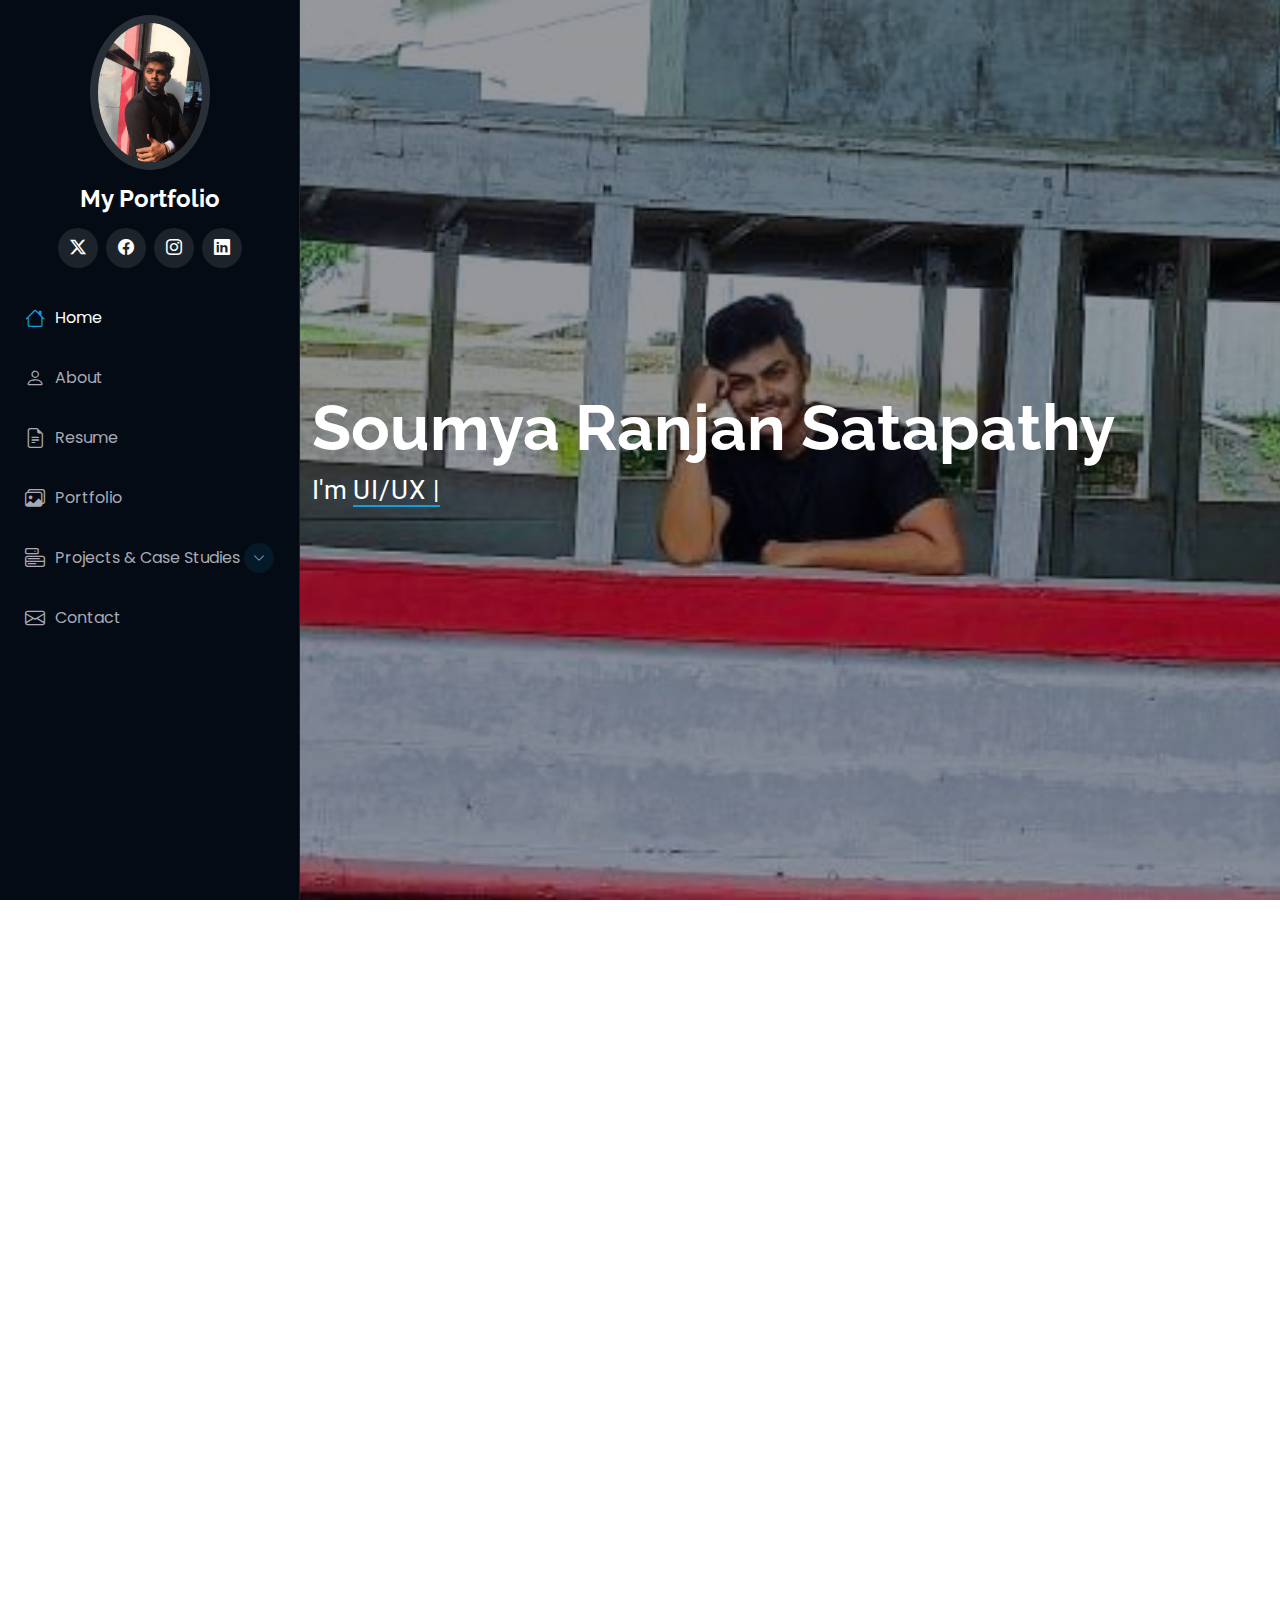
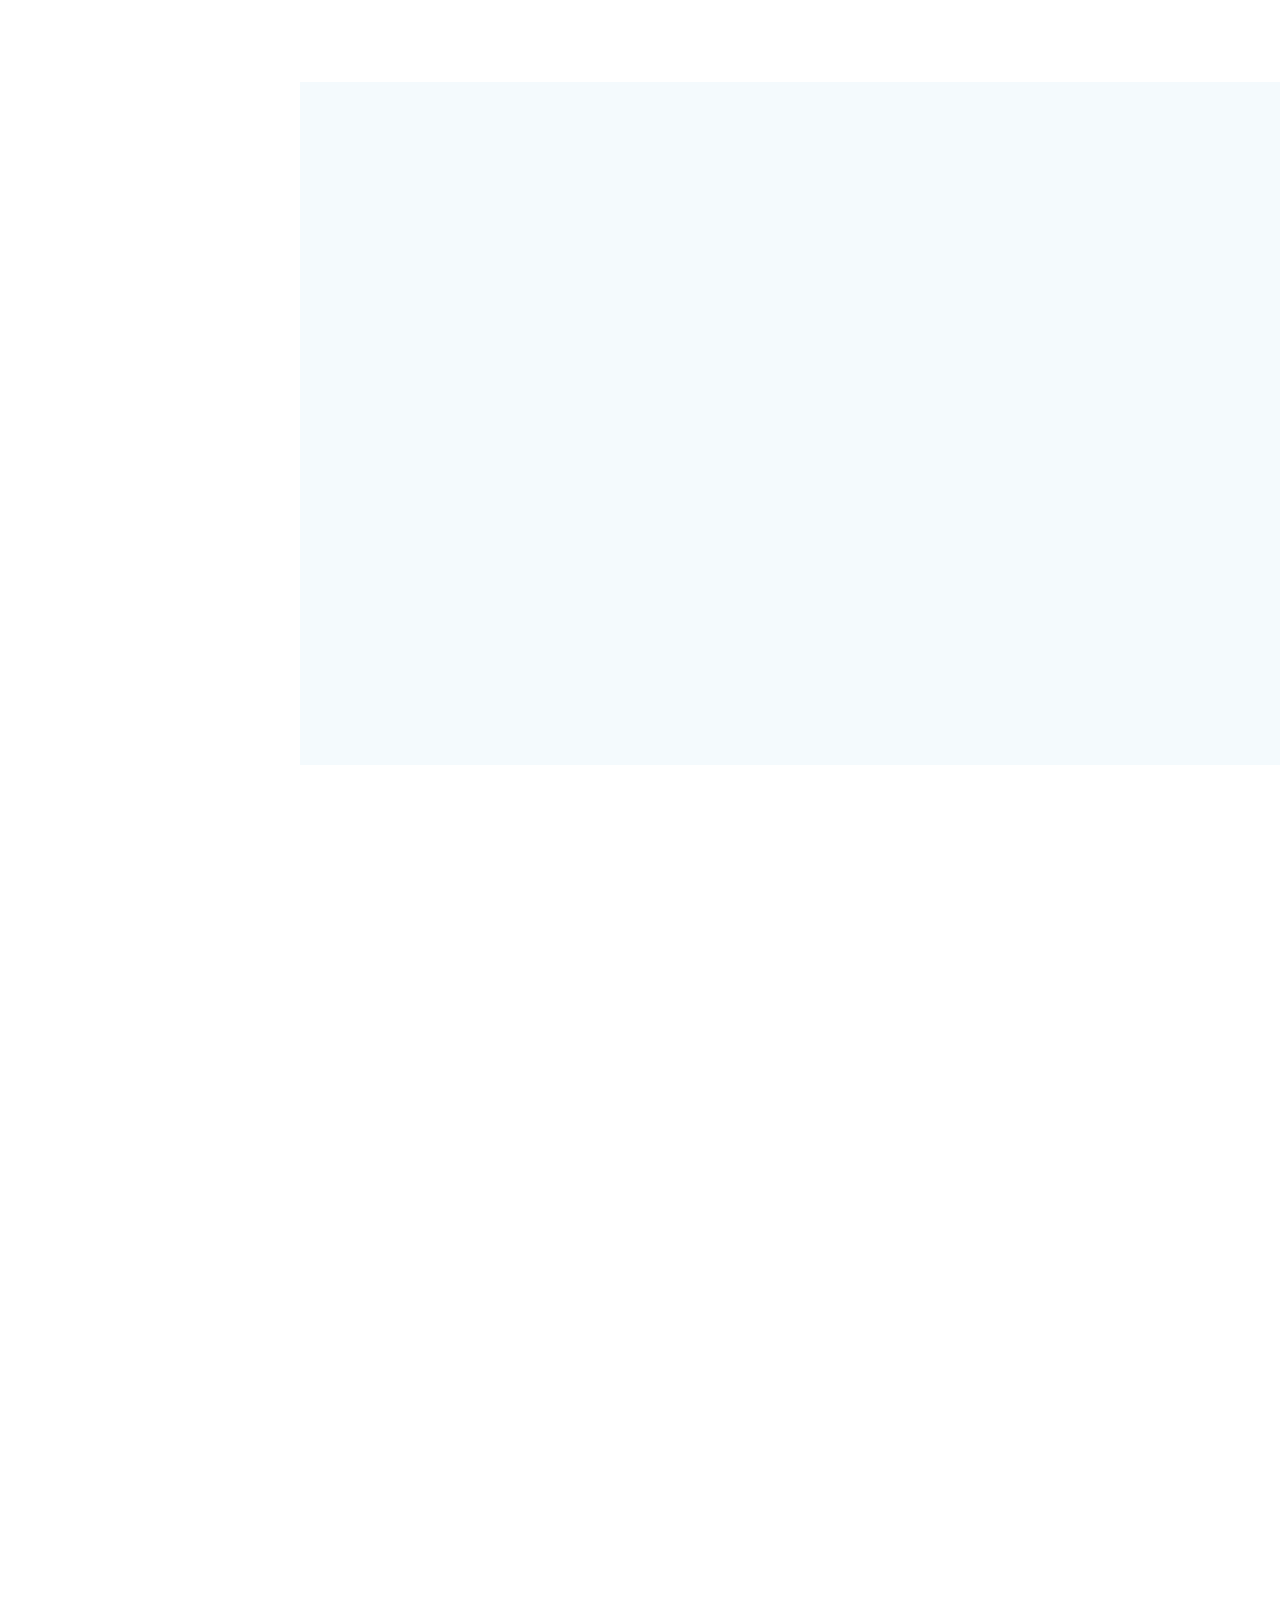
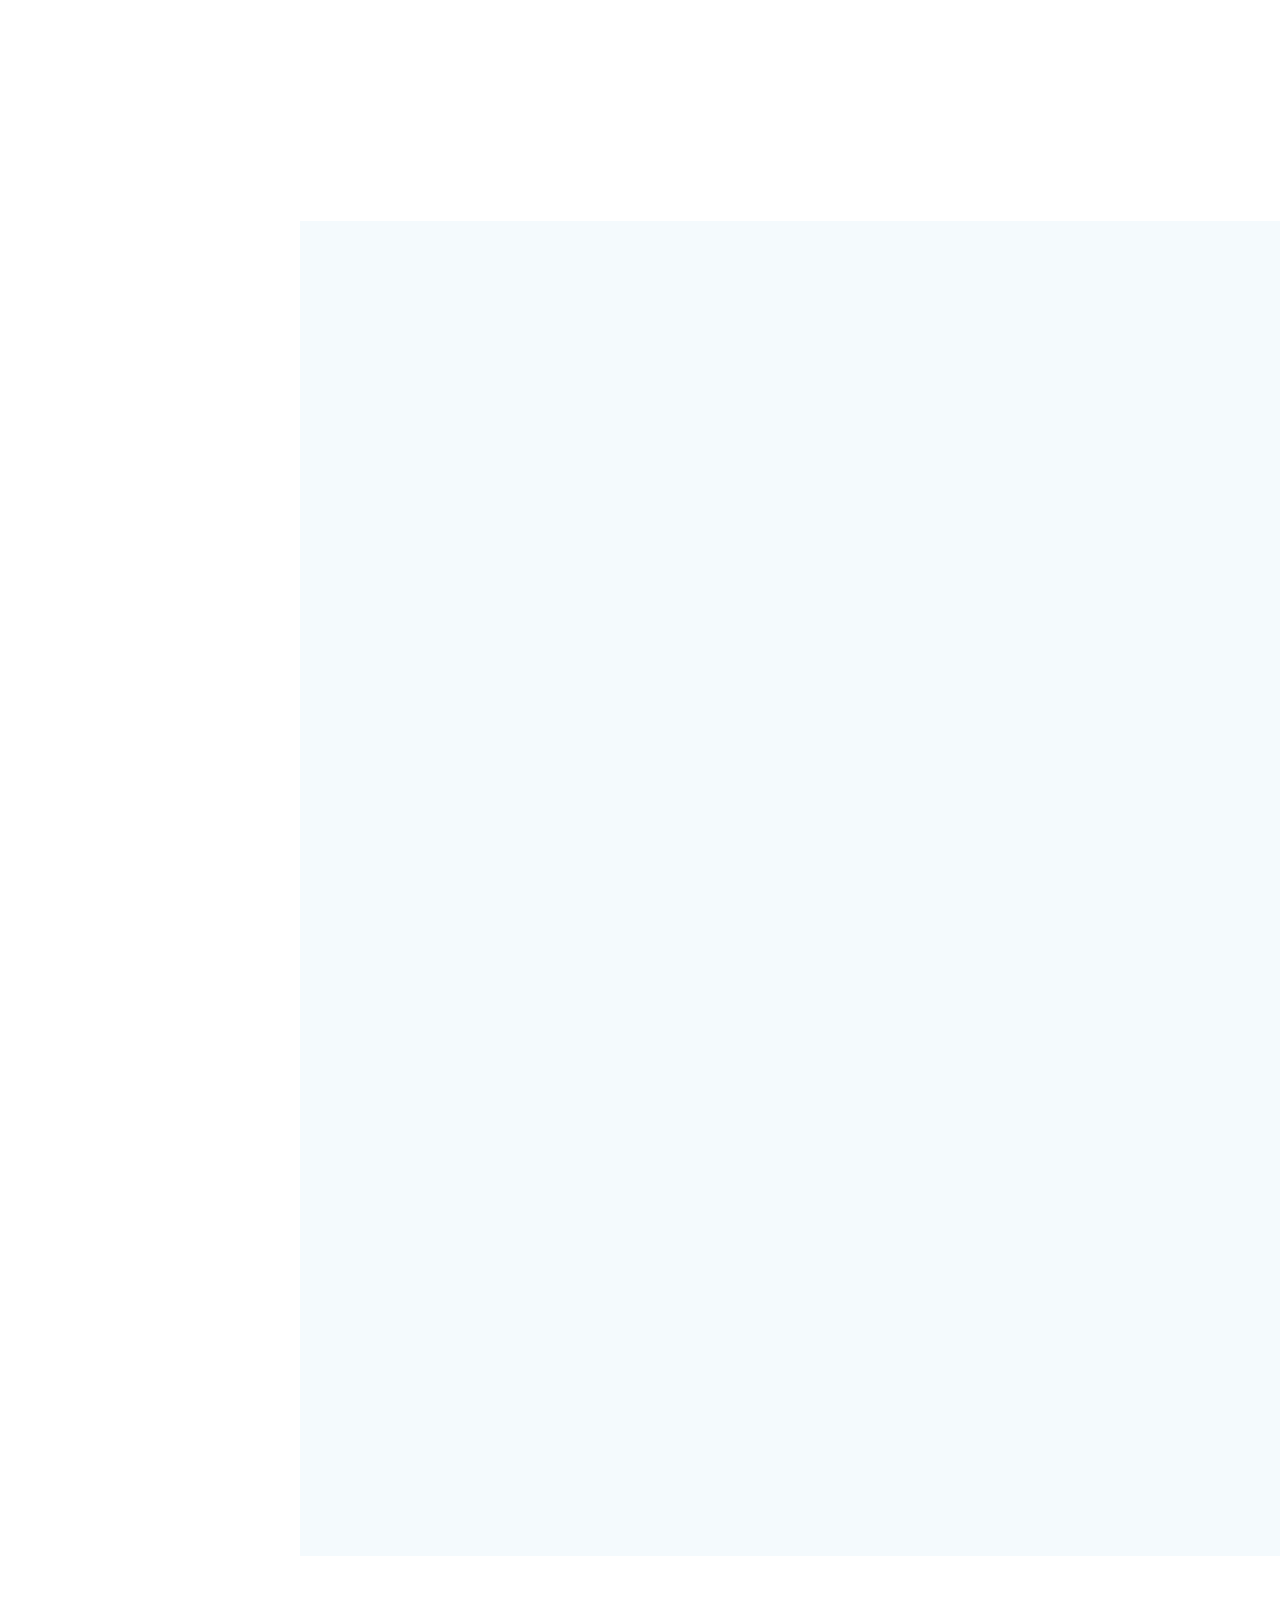
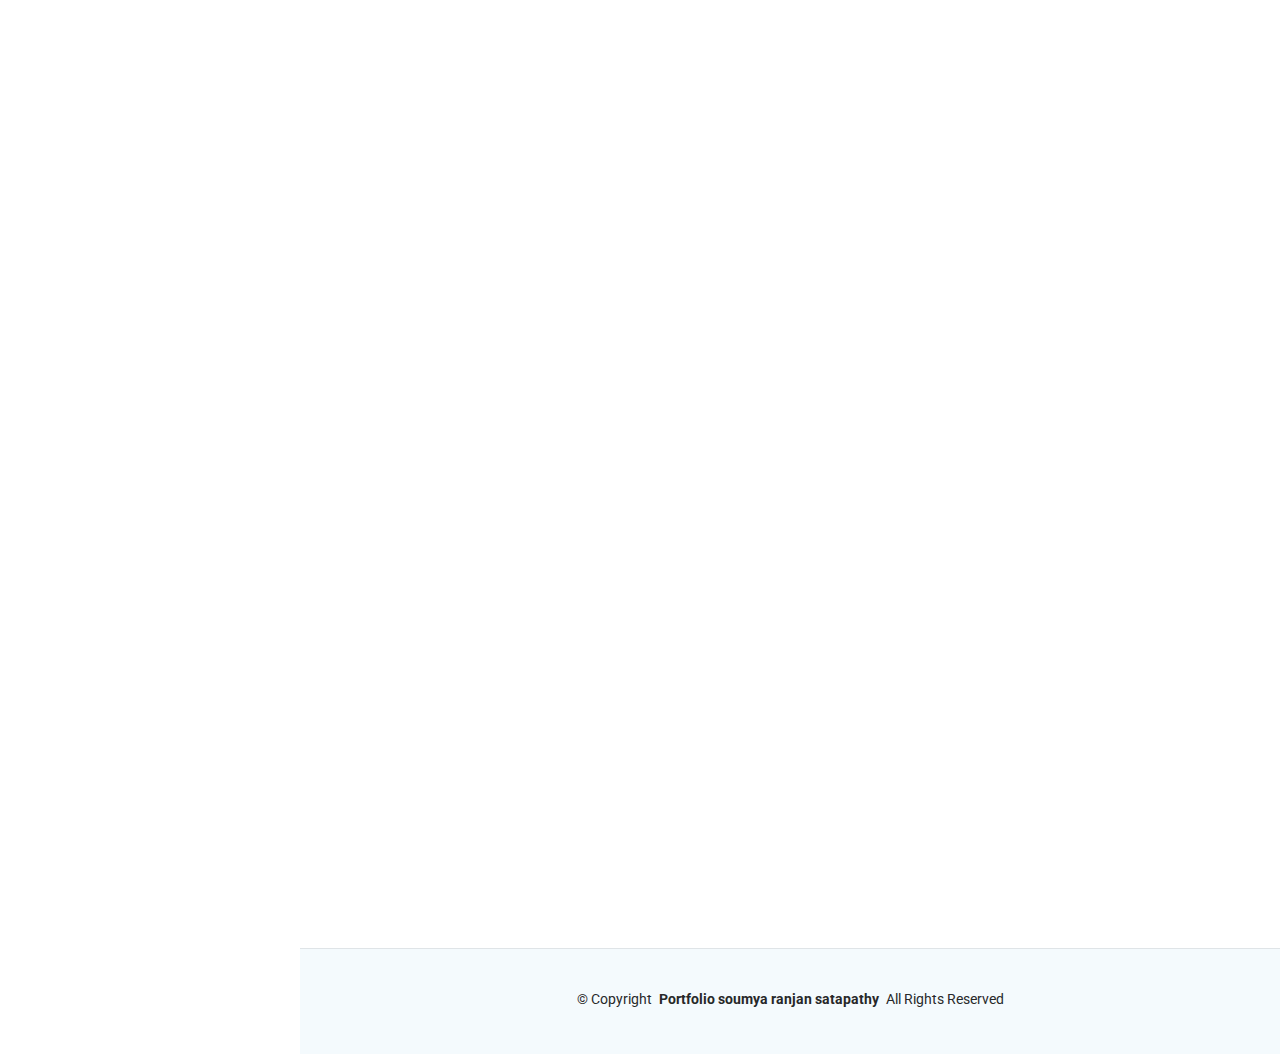
==== index.html @ 53d55f79 "Changes" ====
<!DOCTYPE html>
<html lang="en">

<head>
  <meta charset="utf-8">
  <meta content="width=device-width, initial-scale=1.0" name="viewport">
  <title>Soumya Ranjan Satapathy Portfolio</title>
  <meta content="" name="description">
  <meta content="" name="keywords">

  <!-- Favicons -->
  <link href="assets/img/favicon.png" rel="icon">
  <link href="assets/img/apple-touch-icon.png" rel="apple-touch-icon">

  <!-- Fonts -->
  <link href="https://fonts.googleapis.com" rel="preconnect">
  <link href="https://fonts.gstatic.com" rel="preconnect" crossorigin>
  <link
    href="https://fonts.googleapis.com/css2?family=Roboto:ital,wght@0,100;0,300;0,400;0,500;0,700;0,900;1,100;1,300;1,400;1,500;1,700;1,900&family=Poppins:ital,wght@0,100;0,200;0,300;0,400;0,500;0,600;0,700;0,800;0,900;1,100;1,200;1,300;1,400;1,500;1,600;1,700;1,800;1,900&family=Raleway:ital,wght@0,100;0,200;0,300;0,400;0,500;0,600;0,700;0,800;0,900;1,100;1,200;1,300;1,400;1,500;1,600;1,700;1,800;1,900&display=swap"
    rel="stylesheet">

  <!-- Vendor CSS Files -->
  <link href="assets/vendor/bootstrap/css/bootstrap.min.css" rel="stylesheet">
  <link href="assets/vendor/bootstrap-icons/bootstrap-icons.css" rel="stylesheet">
  <link href="assets/vendor/aos/aos.css" rel="stylesheet">
  <link href="assets/vendor/glightbox/css/glightbox.min.css" rel="stylesheet">
  <link href="assets/vendor/swiper/swiper-bundle.min.css" rel="stylesheet">

  <!-- Main CSS File -->
  <link href="assets/css/main.css" rel="stylesheet">

  <!-- =======================================================
  * Template Name: iPortfolio
  * Template URL: https://bootstrapmade.com/iportfolio-bootstrap-portfolio-websites-template/
  * Updated: Jun 29 2024 with Bootstrap v5.3.3
  * Author: BootstrapMade.com
  * License: https://bootstrapmade.com/license/
  ======================================================== -->
</head>

<body class="index-page">

  <header id="header" class="header dark-background d-flex flex-column">
    <i class="header-toggle d-xl-none bi bi-list"></i>

    <div class="profile-img">
      <img src="assets/img/my profile sec.jpg" alt="" class="img-fluid rounded-circle">
    </div>

    <a href="index.html" class="logo d-flex align-items-center justify-content-center">
      <!-- Uncomment the line below if you also wish to use an image logo -->
      <!-- <img src="assets/img/logo.png" alt=""> -->
      <h1 class="sitename">My Portfolio</h1>
    </a>

    <div class="social-links text-center">
      <a href="#" class="twitter"><i class="bi bi-twitter-x"></i></a>
      <a href="#" class="facebook"><i class="bi bi-facebook"></i></a>
      <a href="#" class="instagram"><i class="bi bi-instagram"></i></a>
      <a href="#" class="linkedin"><i class="bi bi-linkedin"></i></a>
    </div>

    <nav id="navmenu" class="navmenu">
      <ul>
        <li><a href="#hero" class="active"><i class="bi bi-house navicon"></i>Home</a></li>
        <li><a href="#about"><i class="bi bi-person navicon"></i> About</a></li>
        <li><a href="#resume"><i class="bi bi-file-earmark-text navicon"></i> Resume</a></li>
        <li><a href="#portfolio"><i class="bi bi-images navicon"></i> Portfolio</a></li>
        <!-- <li><a href="#services"><i class="bi bi-hdd-stack navicon"></i> Services</a></li> -->
        <li class="dropdown"><a href="#"><i class="bi bi-menu-button navicon"></i> <span>Projects & Case Studies</span>
            <i class="bi bi-chevron-down toggle-dropdown"></i></a>
          <ul>
            <li><a href="#">Project 1</a></li>
            <li class="dropdown"><a href="#"><span>Case study</span> <i
                  class="bi bi-chevron-down toggle-dropdown"></i></a>
              <ul>
                <li><a href="#">Deep Project 1</a></li>
                <li><a href="#">Deep Project 2</a></li>
                <li><a href="#">Deep Project 3</a></li>
                <li><a href="#">Deep Project 4</a></li>
                <li><a href="#">Deep Project 5</a></li>
              </ul>
            </li>
            <li><a href="#">Project 2</a></li>
            <li class="dropdown"><a href="#"><span>Case study</span> <i
                  class="bi bi-chevron-down toggle-dropdown"></i></a>
              <ul>
                <li><a href="#">Deep Project 1</a></li>
                <li><a href="#">Deep Project 2</a></li>
                <li><a href="#">Deep Project 3</a></li>
                <li><a href="#">Deep Project 4</a></li>
                <li><a href="#">Deep Project 5</a></li>
              </ul>
            </li>
            <li><a href="#">Dropdown 3</a></li>
            <li><a href="#">Dropdown 4</a></li>
          </ul>
        </li>
        <li><a href="#contact"><i class="bi bi-envelope navicon"></i> Contact</a></li>
      </ul>
    </nav>

  </header>

  <main class="main">

    <!-- Hero Section -->
    <section id="hero" class="hero section dark-background">

      <img src="assets/img/hero img.jpg" alt="" data-aos="fade-in" class="">

      <div class="container" data-aos="fade-up" data-aos-delay="100">
        <h2>Soumya Ranjan Satapathy</h2>
        <p>I'm <span class="typed"
            data-typed-items="UI/UX Designer,Front-End Developer,Product Designer,Graphic Designer">UI/UX
            Designer</span><span class="typed-cursor typed-cursor--blink" aria-hidden="true"></span><span
            class="typed-cursor typed-cursor--blink" aria-hidden="true"></span></p>
      </div>

    </section><!-- /Hero Section -->

    <!-- About Section -->
    <section id="about" class="about section">

      <!-- Section Title -->
      <div class="container section-title" data-aos="fade-up">
        <h2>About</h2>
        <p>
          Creative UI/UX designer and front-end developer with a passion for crafting intuitive and engaging user
          experiences. I specialize in transforming ideas into visually appealing designs while ensuring functionality
          and accessibility. Committed to continuous learning, I strive to stay ahead of design trends and technology,
          delivering impactful solutions that delight users and clients alike.</p>
      </div><!-- End Section Title -->

      <div class="container" data-aos="fade-up" data-aos-delay="100">

        <div class="row gy-4 justify-content-center">
          <div class="col-lg-4">
            <img src="assets/img/pupun.jpg" class="img-fluid" alt="">
          </div>
          <div class="col-lg-8 content">
            <h2>UI/UX Designer &amp; Front-End Developer.</h2>
            <p class="fst-italic py-3">
              Hi! I'm a passionate UI/UX designer dedicated to crafting innovative and engaging designs. My goal is to
              transform ideas into captivating user experiences that not only look stunning but also function
              seamlessly. Let's create something extraordinary together!
            </p>
            <div class="row">
              <div class="col-lg-6">
                <ul>
                  <li><i class="bi bi-chevron-right"></i> <strong>Birthday:</strong> <span>25th Dec 2003</span></li>
                  <li><i class="bi bi-chevron-right"></i> <strong>linkedin:</strong> <span><a
                        href="https://www.linkedin.com/feed/">click here</a></span></li>
                  <li><i class="bi bi-chevron-right"></i> <strong>Phone:</strong> <span>+91 8144772854</span></li>
                  <li><i class="bi bi-chevron-right"></i> <strong>City:</strong> <span>Cuttack, India</span></li>
                </ul>
              </div>
              <div class="col-lg-6">
                <ul>
                  <li><i class="bi bi-chevron-right"></i> <strong>Age:</strong> <span>20</span></li>
                  <li><i class="bi bi-chevron-right"></i> <strong>Degree:</strong> <span>B.tech in Computer
                      Science</span></li>
                  <li><i class="bi bi-chevron-right"></i> <strong>Email:</strong> <span>sranjan8144@gmail.com</span>
                  </li>
                  <li><i class="bi bi-chevron-right"></i> <strong>Freelance:</strong> <span>Available</span></li>
                </ul>
              </div>
            </div>

          </div>
        </div>

      </div>

    </section><!-- /About Section -->

    <!-- Stats Section -->
    <!-- <section id="stats" class="stats section">

      <div class="container" data-aos="fade-up" data-aos-delay="100">

        <div class="row gy-4">

          <div class="col-lg-3 col-md-6">
            <div class="stats-item">
              <i class="bi bi-emoji-smile"></i>
              <span data-purecounter-start="0" data-purecounter-end="232" data-purecounter-duration="1" class="purecounter"></span>
              <p><strong>Happy Clients</strong> <span>consequuntur quae</span></p>
            </div>
          </div> -->
    <!-- End Stats Item -->

    <!-- <div class="col-lg-3 col-md-6">
            <div class="stats-item">
              <i class="bi bi-journal-richtext"></i>
              <span data-purecounter-start="0" data-purecounter-end="521" data-purecounter-duration="1" class="purecounter"></span>
              <p><strong>Projects</strong> <span>adipisci atque cum quia aut</span></p>
            </div>
          </div> -->
    <!-- End Stats Item -->

    <!-- <div class="col-lg-3 col-md-6">
            <div class="stats-item">
              <i class="bi bi-headset"></i>
              <span data-purecounter-start="0" data-purecounter-end="1453" data-purecounter-duration="1" class="purecounter"></span>
              <p><strong>Hours Of Support</strong> <span>aut commodi quaerat</span></p>
            </div>
          </div> -->
    <!-- End Stats Item -->

    <!-- <div class="col-lg-3 col-md-6">
            <div class="stats-item">
              <i class="bi bi-people"></i>
              <span data-purecounter-start="0" data-purecounter-end="32" data-purecounter-duration="1" class="purecounter"></span>
              <p><strong>Hard Workers</strong> <span>rerum asperiores dolor</span></p>
            </div>
          </div> -->
    <!-- End Stats Item -->
    <!-- 
        </div>

      </div>

    </section> -->
    <!-- /Stats Section -->

    <!-- Skills Section -->
    <section id="skills" class="skills section light-background">

      <!-- Section Title -->
      <div class="container section-title" data-aos="fade-up">
        <h2>Skills</h2>
        <p>
          "Skills are the foundation of success; they turn vision into reality."</p>
      </div><!-- End Section Title -->

      <div class="container" data-aos="fade-up" data-aos-delay="100">

        <div class="row skills-content skills-animation">

          <div class="col-lg-6">

            <div class="progress">
              <span class="skill"><span>Figma</span>
                <!-- <i class="val">100%</i></span>
              <div class="progress-bar-wrap">
                <div class="progress-bar" role="progressbar" aria-valuenow="100" aria-valuemin="0" aria-valuemax="100"></div>
              </div> -->
            </div><!-- End Skills Item -->

            <div class="progress">
              <span class="skill"><span>Prototyping</span>
                <!-- <i class="val">90%</i></span>
              <div class="progress-bar-wrap">
                <div class="progress-bar" role="progressbar" aria-valuenow="90" aria-valuemin="0" aria-valuemax="100"></div>
              </div> -->
            </div><!-- End Skills Item -->

            <div class="progress">
              <span class="skill"><span>Wireframing</span>
                <!-- <i class="val">80%</i></span>
              <div class="progress-bar-wrap">
                <div class="progress-bar" role="progressbar" aria-valuenow="80" aria-valuemin="0" aria-valuemax="100"></div>
              </div> -->
            </div><!-- End Skills Item -->

            <div class="progress">
              <span class="skill"><span>User Research</span>
                <!-- <i class="val">75%</i></span>
              <div class="progress-bar-wrap">
                <div class="progress-bar" role="progressbar" aria-valuenow="75" aria-valuemin="0" aria-valuemax="100"></div>
              </div> -->
            </div><!-- End Skills Item -->

          </div>

          <div class="col-lg-6">

            <div class="progress">
              <span class="skill"><span>HTML/CSS Basics</span>
                <!-- <i class="val">95%</i></span>
              <div class="progress-bar-wrap">
                <div class="progress-bar" role="progressbar" aria-valuenow="95" aria-valuemin="0" aria-valuemax="100"></div>
              </div> -->
            </div><!-- End Skills Item -->

            <div class="progress">
              <span class="skill"><span>Communication</span>
                <!-- <i class="val">90%</i></span>
              <div class="progress-bar-wrap">
                <div class="progress-bar" role="progressbar" aria-valuenow="90" aria-valuemin="0" aria-valuemax="100"></div>
              </div> -->
            </div><!-- End Skills Item -->

            <div class="progress">
              <span class="skill"><span>Usability Testing</span>
                <!-- <i class="val">55%</i></span>
              <div class="progress-bar-wrap">
                <div class="progress-bar" role="progressbar" aria-valuenow="55" aria-valuemin="0" aria-valuemax="100"></div>
              </div> -->
            </div><!-- End Skills Item -->
            <div class="progress">
              <span class="skill"><span>Android/IOS navigation Design</span>
                <!-- <i class="val">60%</i></span>
              <div class="progress-bar-wrap">
                <div class="progress-bar" role="progressbar" aria-valuenow="60" aria-valuemin="0" aria-valuemax="100"></div>
              </div> -->
            </div><!-- End Skills Item -->

          </div>

        </div>

      </div>

    </section><!-- /Skills Section -->

    <!-- Resume Section -->
    <section id="resume" class="resume section">

      <!-- Section Title -->
      <div class="container section-title" data-aos="fade-up">
        <h2>Resume</h2>
        <!-- <p>Magnam dolores commodi suscipit. Necessitatibus eius consequatur ex aliquid fuga eum quidem. Sit sint consectetur velit. Quisquam quos quisquam cupiditate. Et nemo qui impedit suscipit alias ea. Quia fugiat sit in iste officiis commodi quidem hic quas.</p> -->
      </div><!-- End Section Title -->

      <div class="container">

        <div class="row">

          <div class="col-lg-6" data-aos="fade-up" data-aos-delay="100">
            <h3 class="resume-title">Sumary</h3>

            <div class="resume-item pb-0">
              <h4>Soumya Ranjan Satapathy</h4>
              <p><em>Innovative and deadline-driven UI/UX Designer with 2+ years of experience designing and developing
                  user-centered designs for apps and websites from initial concept to final, polished deliverable.</em>
              </p>
              <ul>
                <li>Tangi,Cuttack,India</li>
                <li>(+91) 8144772854</li>
                <li>sranjan8144@gmail.com</li>
              </ul>
            </div><!-- Edn Resume Item -->

            <h3 class="resume-title">Education</h3>
            <div class="resume-item">
              <h4>B.tech Degree in Computer Science &amp; Engineering</h4>
              <h5>2021 - 2025</h5>
              <p><em>DRIEMS University, Tangi, Cuttack</em></p>
              <p>During graduation got the Experience of knowledge, skills and teamwork . </p>
            </div><!-- Edn Resume Item -->

            <div class="resume-item">
              <h4>Diploma in Textile technology &amp; fabric Design</h4>
              <h5>2019 - 2022</h5>
              <p><em>Institute of Textile Technology, Choudwar, Cuttack</em></p>
              <p>This is when the designing journey began with fabrics, colors, customer centric designs,customer
                experience etc.. </p>
            </div>
            <!-- Edn Resume Item -->

          </div>

          <div class="col-lg-6" data-aos="fade-up" data-aos-delay="200">
            <h3 class="resume-title">Professional Experience</h3>
            <div class="resume-item">
              <h4>UI/UX Design Intern</h4>
              <h5>0000 - Present</h5>
              <p><em>Company name, Address, City </em></p>
              <ul>
                <li>Lead in the design, development, and implementation of the graphic, layout, and production
                  communication materials</li>
                <li>Delegate tasks to the 7 members of the design team and provide counsel on all aspects of the
                  project. </li>
                <li>Supervise the assessment of all graphic materials in order to ensure quality and accuracy of the
                  design</li>
                <li>Oversee the efficient use of production project budgets ranging from $2,000 - $25,000</li>
              </ul>
            </div><!-- Edn Resume Item -->

            <div class="resume-item">
              <h4>UX Research Intern</h4>
              <h5>0000 - 0000</h5>
              <p><em>Company name, Address, City</em></p>
              <ul>
                <li>Developed numerous marketing programs (logos, brochures,infographics, presentations, and
                  advertisements).</li>
                <li>Managed up to 5 projects or tasks at a given time while under pressure</li>
                <li>Recommended and consulted with clients on the most appropriate graphic design</li>
                <li>Created 4+ design presentations and proposals a month for clients and account managers</li>
              </ul>
            </div><!-- Edn Resume Item -->

          </div>

        </div>

      </div>

    </section><!-- /Resume Section -->

    <!-- Portfolio Section -->
    <section id="portfolio" class="portfolio section light-background">

      <!-- Section Title -->
      <div class="container section-title" data-aos="fade-up">
        <h2>Portfolio</h2>
        <p>
          "Embracing challenges as opportunities, I blend creativity with analytical thinking to design solutions that
          are both innovative and impactful." .</p>
      </div><!-- End Section Title -->

      <div class="container">

        <div class="isotope-layout" data-default-filter="*" data-layout="masonry" data-sort="original-order">

          <ul class="portfolio-filters isotope-filters" data-aos="fade-up" data-aos-delay="100">
            <li data-filter="*" class="filter-active">All</li>
            <li data-filter=".filter-app">App</li>
            <li data-filter=".filter-product">Product</li>
            <li data-filter=".filter-branding">Branding</li>
            <!-- <li data-filter=".filter-books">Books</li> -->
          </ul><!-- End Portfolio Filters -->

          <div class="row gy-4 isotope-container" data-aos="fade-up" data-aos-delay="200">

            <div class="col-lg-4 col-md-6 portfolio-item isotope-item filter-app">
              <div class="portfolio-content h-100">
                <img src="assets/img/portfolio/app-1.jpg" class="img-fluid" alt="">
                <div class="portfolio-info">
                  <h4>App 1</h4>
                  <p>Lorem ipsum, dolor sit amet consectetur</p>
                  <a href="assets/img/portfolio/app-1.jpg" title="App 1" data-gallery="portfolio-gallery-app"
                    class="glightbox preview-link"><i class="bi bi-zoom-in"></i></a>
                  <a href="portfolio-details.html" title="More Details" class="details-link"><i
                      class="bi bi-link-45deg"></i></a>
                </div>
              </div>
            </div><!-- End Portfolio Item -->

            <div class="col-lg-4 col-md-6 portfolio-item isotope-item filter-product">
              <div class="portfolio-content h-100">
                <img src="assets/img/portfolio/product-1.jpg" class="img-fluid" alt="">
                <div class="portfolio-info">
                  <h4>Product 1</h4>
                  <p>Lorem ipsum, dolor sit amet consectetur</p>
                  <a href="assets/img/portfolio/product-1.jpg" title="Product 1"
                    data-gallery="portfolio-gallery-product" class="glightbox preview-link"><i
                      class="bi bi-zoom-in"></i></a>
                  <a href="portfolio-details.html" title="More Details" class="details-link"><i
                      class="bi bi-link-45deg"></i></a>
                </div>
              </div>
            </div><!-- End Portfolio Item -->

            <div class="col-lg-4 col-md-6 portfolio-item isotope-item filter-branding">
              <div class="portfolio-content h-100">
                <img src="assets/img/portfolio/branding-1.jpg" class="img-fluid" alt="">
                <div class="portfolio-info">
                  <h4>Branding 1</h4>
                  <p>Lorem ipsum, dolor sit amet consectetur</p>
                  <a href="assets/img/portfolio/branding-1.jpg" title="Branding 1"
                    data-gallery="portfolio-gallery-branding" class="glightbox preview-link"><i
                      class="bi bi-zoom-in"></i></a>
                  <a href="portfolio-details.html" title="More Details" class="details-link"><i
                      class="bi bi-link-45deg"></i></a>
                </div>
              </div>
            </div><!-- End Portfolio Item -->

            <div class="col-lg-4 col-md-6 portfolio-item isotope-item filter-books">
              <div class="portfolio-content h-100">
                <img src="assets/img/portfolio/books-1.jpg" class="img-fluid" alt="">
                <div class="portfolio-info">
                  <h4>App 2</h4>
                  <p>Lorem ipsum, dolor sit amet consectetur</p>
                  <a href="assets/img/portfolio/books-1.jpg" title="App 2" data-gallery="portfolio-gallery-book"
                    class="glightbox preview-link"><i class="bi bi-zoom-in"></i></a>
                  <a href="portfolio-details.html" title="More Details" class="details-link"><i
                      class="bi bi-link-45deg"></i></a>
                </div>
              </div>
            </div><!-- End Portfolio Item -->

            <div class="col-lg-4 col-md-6 portfolio-item isotope-item filter-app">
              <div class="portfolio-content h-100">
                <img src="assets/img/portfolio/app-2.jpg" class="img-fluid" alt="">
                <div class="portfolio-info">
                  <h4>Product 2</h4>
                  <p>Lorem ipsum, dolor sit amet consectetur</p>
                  <a href="assets/img/portfolio/app-2.jpg" title="Product 2" data-gallery="portfolio-gallery-app"
                    class="glightbox preview-link"><i class="bi bi-zoom-in"></i></a>
                  <a href="portfolio-details.html" title="More Details" class="details-link"><i
                      class="bi bi-link-45deg"></i></a>
                </div>
              </div>
            </div><!-- End Portfolio Item -->

            <div class="col-lg-4 col-md-6 portfolio-item isotope-item filter-product">
              <div class="portfolio-content h-100">
                <img src="assets/img/portfolio/product-2.jpg" class="img-fluid" alt="">
                <div class="portfolio-info">
                  <h4>Branding 2</h4>
                  <p>Lorem ipsum, dolor sit amet consectetur</p>
                  <a href="assets/img/portfolio/product-2.jpg" title="Branding 2"
                    data-gallery="portfolio-gallery-product" class="glightbox preview-link"><i
                      class="bi bi-zoom-in"></i></a>
                  <a href="portfolio-details.html" title="More Details" class="details-link"><i
                      class="bi bi-link-45deg"></i></a>
                </div>
              </div>
            </div><!-- End Portfolio Item -->

            <div class="col-lg-4 col-md-6 portfolio-item isotope-item filter-branding">
              <div class="portfolio-content h-100">
                <img src="assets/img/portfolio/branding-2.jpg" class="img-fluid" alt="">
                <div class="portfolio-info">
                  <h4>App 3</h4>
                  <p>Lorem ipsum, dolor sit amet consectetur</p>
                  <a href="assets/img/portfolio/branding-2.jpg" title="App 3" data-gallery="portfolio-gallery-branding"
                    class="glightbox preview-link"><i class="bi bi-zoom-in"></i></a>
                  <a href="portfolio-details.html" title="More Details" class="details-link"><i
                      class="bi bi-link-45deg"></i></a>
                </div>
              </div>
            </div><!-- End Portfolio Item -->

            <div class="col-lg-4 col-md-6 portfolio-item isotope-item filter-books">
              <div class="portfolio-content h-100">
                <img src="assets/img/portfolio/books-2.jpg" class="img-fluid" alt="">
                <div class="portfolio-info">
                  <h4>Product 3</h4>
                  <p>Lorem ipsum, dolor sit amet consectetur</p>
                  <a href="assets/img/portfolio/books-2.jpg" title="Product 3" data-gallery="portfolio-gallery-book"
                    class="glightbox preview-link"><i class="bi bi-zoom-in"></i></a>
                  <a href="portfolio-details.html" title="More Details" class="details-link"><i
                      class="bi bi-link-45deg"></i></a>
                </div>
              </div>
            </div><!-- End Portfolio Item -->

            <div class="col-lg-4 col-md-6 portfolio-item isotope-item filter-app">
              <div class="portfolio-content h-100">
                <img src="assets/img/portfolio/app-3.jpg" class="img-fluid" alt="">
                <div class="portfolio-info">
                  <h4>Branding 3</h4>
                  <p>Lorem ipsum, dolor sit amet consectetur</p>
                  <a href="assets/img/portfolio/app-3.jpg" title="App 3" data-gallery="portfolio-gallery-app"
                    class="glightbox preview-link"><i class="bi bi-zoom-in"></i></a>
                  <a href="portfolio-details.html" title="More Details" class="details-link"><i
                      class="bi bi-link-45deg"></i></a>
                </div>
              </div>
            </div><!-- End Portfolio Item -->

            <div class="col-lg-4 col-md-6 portfolio-item isotope-item filter-product">
              <div class="portfolio-content h-100">
                <img src="assets/img/portfolio/product-3.jpg" class="img-fluid" alt="">
                <div class="portfolio-info">
                  <h4>App 4</h4>
                  <p>Lorem ipsum, dolor sit amet consectetur</p>
                  <a href="assets/img/portfolio/product-3.jpg" title="App 4" data-gallery="portfolio-gallery-product"
                    class="glightbox preview-link"><i class="bi bi-zoom-in"></i></a>
                  <a href="portfolio-details.html" title="More Details" class="details-link"><i
                      class="bi bi-link-45deg"></i></a>
                </div>
              </div>
            </div><!-- End Portfolio Item -->

            <div class="col-lg-4 col-md-6 portfolio-item isotope-item filter-branding">
              <div class="portfolio-content h-100">
                <img src="assets/img/portfolio/branding-3.jpg" class="img-fluid" alt="">
                <div class="portfolio-info">
                  <h4>Product 4</h4>
                  <p>Lorem ipsum, dolor sit amet consectetur</p>
                  <a href="assets/img/portfolio/branding-3.jpg" title="Product 4"
                    data-gallery="portfolio-gallery-branding" class="glightbox preview-link"><i
                      class="bi bi-zoom-in"></i></a>
                  <a href="portfolio-details.html" title="More Details" class="details-link"><i
                      class="bi bi-link-45deg"></i></a>
                </div>
              </div>
            </div><!-- End Portfolio Item -->

            <div class="col-lg-4 col-md-6 portfolio-item isotope-item filter-books">
              <div class="portfolio-content h-100">
                <img src="assets/img/portfolio/books-3.jpg" class="img-fluid" alt="">
                <div class="portfolio-info">
                  <h4>Branding 4</h4>
                  <p>Lorem ipsum, dolor sit amet consectetur</p>
                  <a href="assets/img/portfolio/books-3.jpg" title="Branding 4" data-gallery="portfolio-gallery-book"
                    class="glightbox preview-link"><i class="bi bi-zoom-in"></i></a>
                  <a href="portfolio-details.html" title="More Details" class="details-link"><i
                      class="bi bi-link-45deg"></i></a>
                </div>
              </div>
            </div><!-- End Portfolio Item -->

          </div><!-- End Portfolio Container -->

        </div>

      </div>

    </section><!-- /Portfolio Section -->

    <!-- Services Section -->

    <!-- <section id="services" class="services section"> -->

    <!-- Section Title -->
    <!-- <div class="container section-title" data-aos="fade-up">
        <h2>Services</h2>
        <p>Magnam dolores commodi suscipit. Necessitatibus eius consequatur ex aliquid fuga eum quidem. Sit sint consectetur velit. Quisquam quos quisquam cupiditate. Et nemo qui impedit suscipit alias ea. Quia fugiat sit in iste officiis commodi quidem hic quas.</p>
      </div> -->
    <!-- End Section Title -->
    <!-- 
      <div class="container">

        <div class="row gy-4">

          <div class="col-lg-4 col-md-6 service-item d-flex" data-aos="fade-up" data-aos-delay="100">
            <div class="icon flex-shrink-0"><i class="bi bi-briefcase"></i></div>
            <div>
              <h4 class="title"><a href="service-details.html" class="stretched-link">Lorem Ipsum</a></h4>
              <p class="description">Voluptatum deleniti atque corrupti quos dolores et quas molestias excepturi sint occaecati cupiditate non provident</p>
            </div>
          </div> -->
    <!-- End Service Item -->
    <!-- 
          <div class="col-lg-4 col-md-6 service-item d-flex" data-aos="fade-up" data-aos-delay="200">
            <div class="icon flex-shrink-0"><i class="bi bi-card-checklist"></i></div>
            <div>
              <h4 class="title"><a href="service-details.html" class="stretched-link">Dolor Sitema</a></h4>
              <p class="description">Minim veniam, quis nostrud exercitation ullamco laboris nisi ut aliquip ex ea commodo consequat tarad limino ata</p>
            </div>
          </div> -->
    <!-- End Service Item -->
    <!-- 
          <div class="col-lg-4 col-md-6 service-item d-flex" data-aos="fade-up" data-aos-delay="300">
            <div class="icon flex-shrink-0"><i class="bi bi-bar-chart"></i></div>
            <div>
              <h4 class="title"><a href="service-details.html" class="stretched-link">Sed ut perspiciatis</a></h4>
              <p class="description">Duis aute irure dolor in reprehenderit in voluptate velit esse cillum dolore eu fugiat nulla pariatur</p>
            </div>
          </div> -->
    <!-- End Service Item -->

    <!-- <div class="col-lg-4 col-md-6 service-item d-flex" data-aos="fade-up" data-aos-delay="400">
            <div class="icon flex-shrink-0"><i class="bi bi-binoculars"></i></div>
            <div>
              <h4 class="title"><a href="service-details.html" class="stretched-link">Magni Dolores</a></h4>
              <p class="description">Excepteur sint occaecat cupidatat non proident, sunt in culpa qui officia deserunt mollit anim id est laborum</p>
            </div>
          </div> -->
    <!-- End Service Item -->
    <!-- 
          <div class="col-lg-4 col-md-6 service-item d-flex" data-aos="fade-up" data-aos-delay="500">
            <div class="icon flex-shrink-0"><i class="bi bi-brightness-high"></i></div>
            <div>
              <h4 class="title"><a href="service-details.html" class="stretched-link">Nemo Enim</a></h4>
              <p class="description">At vero eos et accusamus et iusto odio dignissimos ducimus qui blanditiis praesentium voluptatum deleniti atque</p>
            </div>
          </div> -->
    <!-- End Service Item -->

    <!-- <div class="col-lg-4 col-md-6 service-item d-flex" data-aos="fade-up" data-aos-delay="600">
            <div class="icon flex-shrink-0"><i class="bi bi-calendar4-week"></i></div>
            <div>
              <h4 class="title"><a href="service-details.html" class="stretched-link">Eiusmod Tempor</a></h4>
              <p class="description">Et harum quidem rerum facilis est et expedita distinctio. Nam libero tempore, cum soluta nobis est eligendi</p>
            </div>
          </div> -->
    <!-- End Service Item -->
    <!-- 
        </div>

      </div>

    </section> -->
    <!-- /Services Section -->

    <!-- Testimonials Section -->
    <!-- <section id="testimonials" class="testimonials section light-background"> -->

    <!-- Section Title -->
    <!-- <div class="container section-title" data-aos="fade-up">
        <h2>Testimonials</h2>
        <p>Necessitatibus eius consequatur ex aliquid fuga eum quidem sint consectetur velit</p>
      </div> -->
    <!-- End Section Title -->

    <!-- <div class="container" data-aos="fade-up" data-aos-delay="100">

        <div class="swiper init-swiper">
          <script type="application/json" class="swiper-config">
            {
              "loop": true,
              "speed": 600,
              "autoplay": {
                "delay": 5000
              },
              "slidesPerView": "auto",
              "pagination": {
                "el": ".swiper-pagination",
                "type": "bullets",
                "clickable": true
              },
              "breakpoints": {
                "320": {
                  "slidesPerView": 1,
                  "spaceBetween": 40
                },
                "1200": {
                  "slidesPerView": 3,
                  "spaceBetween": 1
                }
              }
            }
          </script>
          <div class="swiper-wrapper">

            <div class="swiper-slide">
              <div class="testimonial-item">
                <p>
                  <i class="bi bi-quote quote-icon-left"></i>
                  <span>Proin iaculis purus consequat sem cure digni ssim donec porttitora entum suscipit rhoncus. Accusantium quam, ultricies eget id, aliquam eget nibh et. Maecen aliquam, risus at semper.</span>
                  <i class="bi bi-quote quote-icon-right"></i>
                </p>
                <img src="assets/img/testimonials/testimonials-1.jpg" class="testimonial-img" alt="">
                <h3>Saul Goodman</h3>
                <h4>Ceo &amp; Founder</h4>
              </div>
            </div> -->
    <!-- End testimonial item -->

    <!-- <div class="swiper-slide">
              <div class="testimonial-item">
                <p>
                  <i class="bi bi-quote quote-icon-left"></i>
                  <span>Export tempor illum tamen malis malis eram quae irure esse labore quem cillum quid malis quorum velit fore eram velit sunt aliqua noster fugiat irure amet legam anim culpa.</span>
                  <i class="bi bi-quote quote-icon-right"></i>
                </p>
                <img src="assets/img/testimonials/testimonials-2.jpg" class="testimonial-img" alt="">
                <h3>Sara Wilsson</h3>
                <h4>Designer</h4>
              </div>
            </div> -->
    <!-- End testimonial item -->

    <!-- <div class="swiper-slide">
              <div class="testimonial-item">
                <p>
                  <i class="bi bi-quote quote-icon-left"></i>
                  <span>Enim nisi quem export duis labore cillum quae magna enim sint quorum nulla quem veniam duis minim tempor labore quem eram duis noster aute amet eram fore quis sint minim.</span>
                  <i class="bi bi-quote quote-icon-right"></i>
                </p>
                <img src="assets/img/testimonials/testimonials-3.jpg" class="testimonial-img" alt="">
                <h3>Jena Karlis</h3>
                <h4>Store Owner</h4>
              </div>
            </div> -->
    <!-- End testimonial item -->

    <!-- <div class="swiper-slide">
              <div class="testimonial-item">
                <p>
                  <i class="bi bi-quote quote-icon-left"></i>
                  <span>Fugiat enim eram quae cillum dolore dolor amet nulla culpa multos export minim fugiat dolor enim duis veniam ipsum anim magna sunt elit fore quem dolore labore illum veniam.</span>
                  <i class="bi bi-quote quote-icon-right"></i>
                </p>
                <img src="assets/img/testimonials/testimonials-4.jpg" class="testimonial-img" alt="">
                <h3>Matt Brandon</h3>
                <h4>Freelancer</h4>
              </div>
            </div> -->
    <!-- End testimonial item -->
    <!-- 
            <div class="swiper-slide">
              <div class="testimonial-item">
                <p>
                  <i class="bi bi-quote quote-icon-left"></i>
                  <span>Quis quorum aliqua sint quem legam fore sunt eram irure aliqua veniam tempor noster veniam sunt culpa nulla illum cillum fugiat legam esse veniam culpa fore nisi cillum quid.</span>
                  <i class="bi bi-quote quote-icon-right"></i>
                </p>
                <img src="assets/img/testimonials/testimonials-5.jpg" class="testimonial-img" alt="">
                <h3>John Larson</h3>
                <h4>Entrepreneur</h4>
              </div>
            </div> -->
    <!-- End testimonial item -->
    <!-- 
          </div>
          <div class="swiper-pagination"></div>
        </div>

      </div>

    </section> -->
    <!-- /Testimonials Section -->

    <!-- Contact Section -->
    <section id="contact" class="contact section">

      <!-- Section Title -->
      <div class="container section-title" data-aos="fade-up">
        <h2>Contact</h2>
        <p>Necessary Contact Information </p>
      </div><!-- End Section Title -->

      <div class="container" data-aos="fade-up" data-aos-delay="100">

        <div class="row gy-4">

          <div class="col-lg-5">

            <div class="info-wrap">
              <div class="info-item d-flex" data-aos="fade-up" data-aos-delay="200">
                <i class="bi bi-geo-alt flex-shrink-0"></i>
                <div>
                  <h3>Address</h3>
                  <p>Tangi,Cuttack City, Odisha 754022</p>
                </div>
              </div><!-- End Info Item -->

              <div class="info-item d-flex" data-aos="fade-up" data-aos-delay="300">
                <i class="bi bi-telephone flex-shrink-0"></i>
                <div>
                  <h3>Call Me</h3>
                  <p>+91 8144772854</p>
                </div>
              </div><!-- End Info Item -->

              <div class="info-item d-flex" data-aos="fade-up" data-aos-delay="400">
                <i class="bi bi-envelope flex-shrink-0"></i>
                <div>
                  <h3>Email Me</h3>
                  <p>sranjan8144@gmail.com</p>
                </div>
              </div><!-- End Info Item -->

              <iframe
                src="https://www.google.com/maps/embed?pb=!1m18!1m12!1m3!1d1867.7864987258858!2d85.99572200881474!3d20.56464487044377!2m3!1f0!2f0!3f0!3m2!1i1024!2i768!4f13.1!3m3!1m2!1s0x3a196d04cb64c051%3A0xe2f724b4cad0ad72!2sMadan%20Mohan%20sahi!5e0!3m2!1sen!2sin!4v1724734552781!5m2!1sen!2sin"
                width="380" height="380" style="border:0;" allowfullscreen="" loading="lazy"
                referrerpolicy="no-referrer-when-downgrade"></iframe>
            </div>
          </div>

          <div class="col-lg-7">
            <form action="https://api.web3forms.com/submit" method="post" class="php-email-form" data-aos="fade-up" data-aos-delay="200">
              <input type="hidden" name="access_key" value="81514b6c-66e4-4ba2-bba8-6b50bf554bf6">
              <div class="row gy-4">
                <div class="col-md-6">
                  <label for="name-field" class="pb-2">Your Name</label>
                  <input type="text" name="name" id="name-field" class="form-control" required="" placeholder="Enter your name">
                </div>
                <div class="col-md-6">
                  <label for="email-field" class="pb-2">Your Email</label>
                  <input type="email" class="form-control" name="email" id="email-field" required="" placeholder="Enter your email">
                </div>
                <div class="col-md-12">
                  <label for="subject-field" class="pb-2">Subject</label>
                  <input type="text" class="form-control" name="subject" id="subject-field" required="" placeholder="Enter the subject">
                </div>
                <div class="col-md-12">
                  <label for="message-field" class="pb-2">Message</label>
                  <textarea class="form-control" name="message" rows="5" id="message-field" required=""></textarea>
                </div>
                <div class="captcha-container">
                  <div class="h-captcha" data-captcha="true"></div>
                </div>
                <div class="col-md-12 text-center">
                  <button type="submit">Send Message</button>
                </div>
              </div>
            </form>
          
        </div><!-- End Contact Form -->

      </div>

      </div>

    </section><!-- /Contact Section -->

  </main>

  <footer id="footer" class="footer position-relative light-background">

    <div class="container">
      <div class="copyright text-center ">
        <p>© <span>Copyright</span> <strong class="px-1 sitename">Portfolio soumya ranjan satapathy</strong> <span>All
            Rights Reserved</span></p>
      </div>
      <div class="credits">
        <!-- All the links in the footer should remain intact. -->
        <!-- You can delete the links only if you've purchased the pro version. -->
        <!-- Licensing information: https://bootstrapmade.com/license/ -->
        <!-- Purchase the pro version with working PHP/AJAX contact form: [buy-url] -->
        <!-- Designed by <a href="https://bootstrapmade.com/">BootstrapMade</a> -->
      </div>
    </div>

  </footer>

  <!-- Scroll Top -->
  <a href="#" id="scroll-top" class="scroll-top d-flex align-items-center justify-content-center"><i
      class="bi bi-arrow-up-short"></i></a>

  <!-- Preloader -->
  <div id="preloader"></div>

  <!-- Vendor JS Files -->
  <script src="assets/vendor/bootstrap/js/bootstrap.bundle.min.js"></script>
  <script src="assets/vendor/php-email-form/validate.js"></script>
  <script src="assets/vendor/aos/aos.js"></script>
  <script src="assets/vendor/typed.js/typed.umd.js"></script>
  <script src="assets/vendor/purecounter/purecounter_vanilla.js"></script>
  <script src="assets/vendor/waypoints/noframework.waypoints.js"></script>
  <script src="assets/vendor/glightbox/js/glightbox.min.js"></script>
  <script src="assets/vendor/imagesloaded/imagesloaded.pkgd.min.js"></script>
  <script src="assets/vendor/isotope-layout/isotope.pkgd.min.js"></script>
  <script src="assets/vendor/swiper/swiper-bundle.min.js"></script>

  <!-- Main JS File -->
  <script src="assets/js/main.js"></script>

  <script src="https://web3forms.com/client/script.js" async defer></script>


</body>

</html>
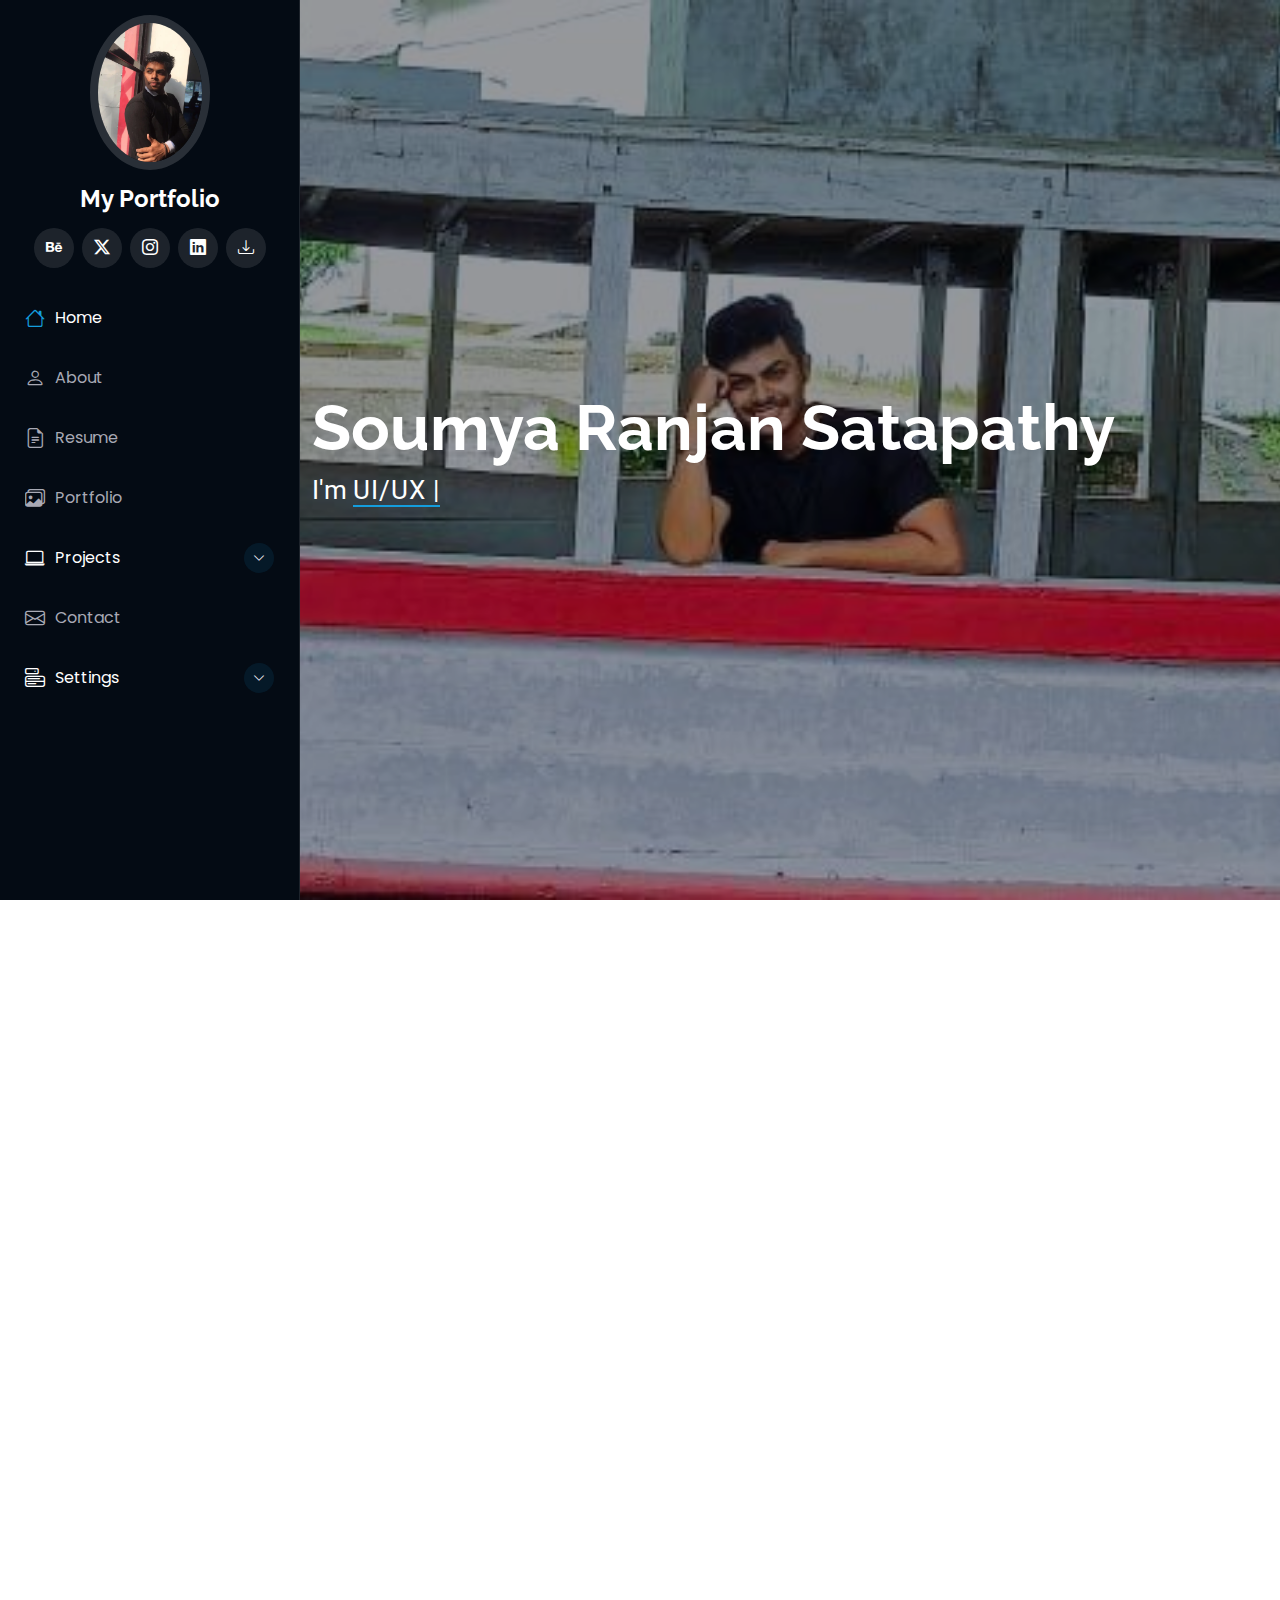
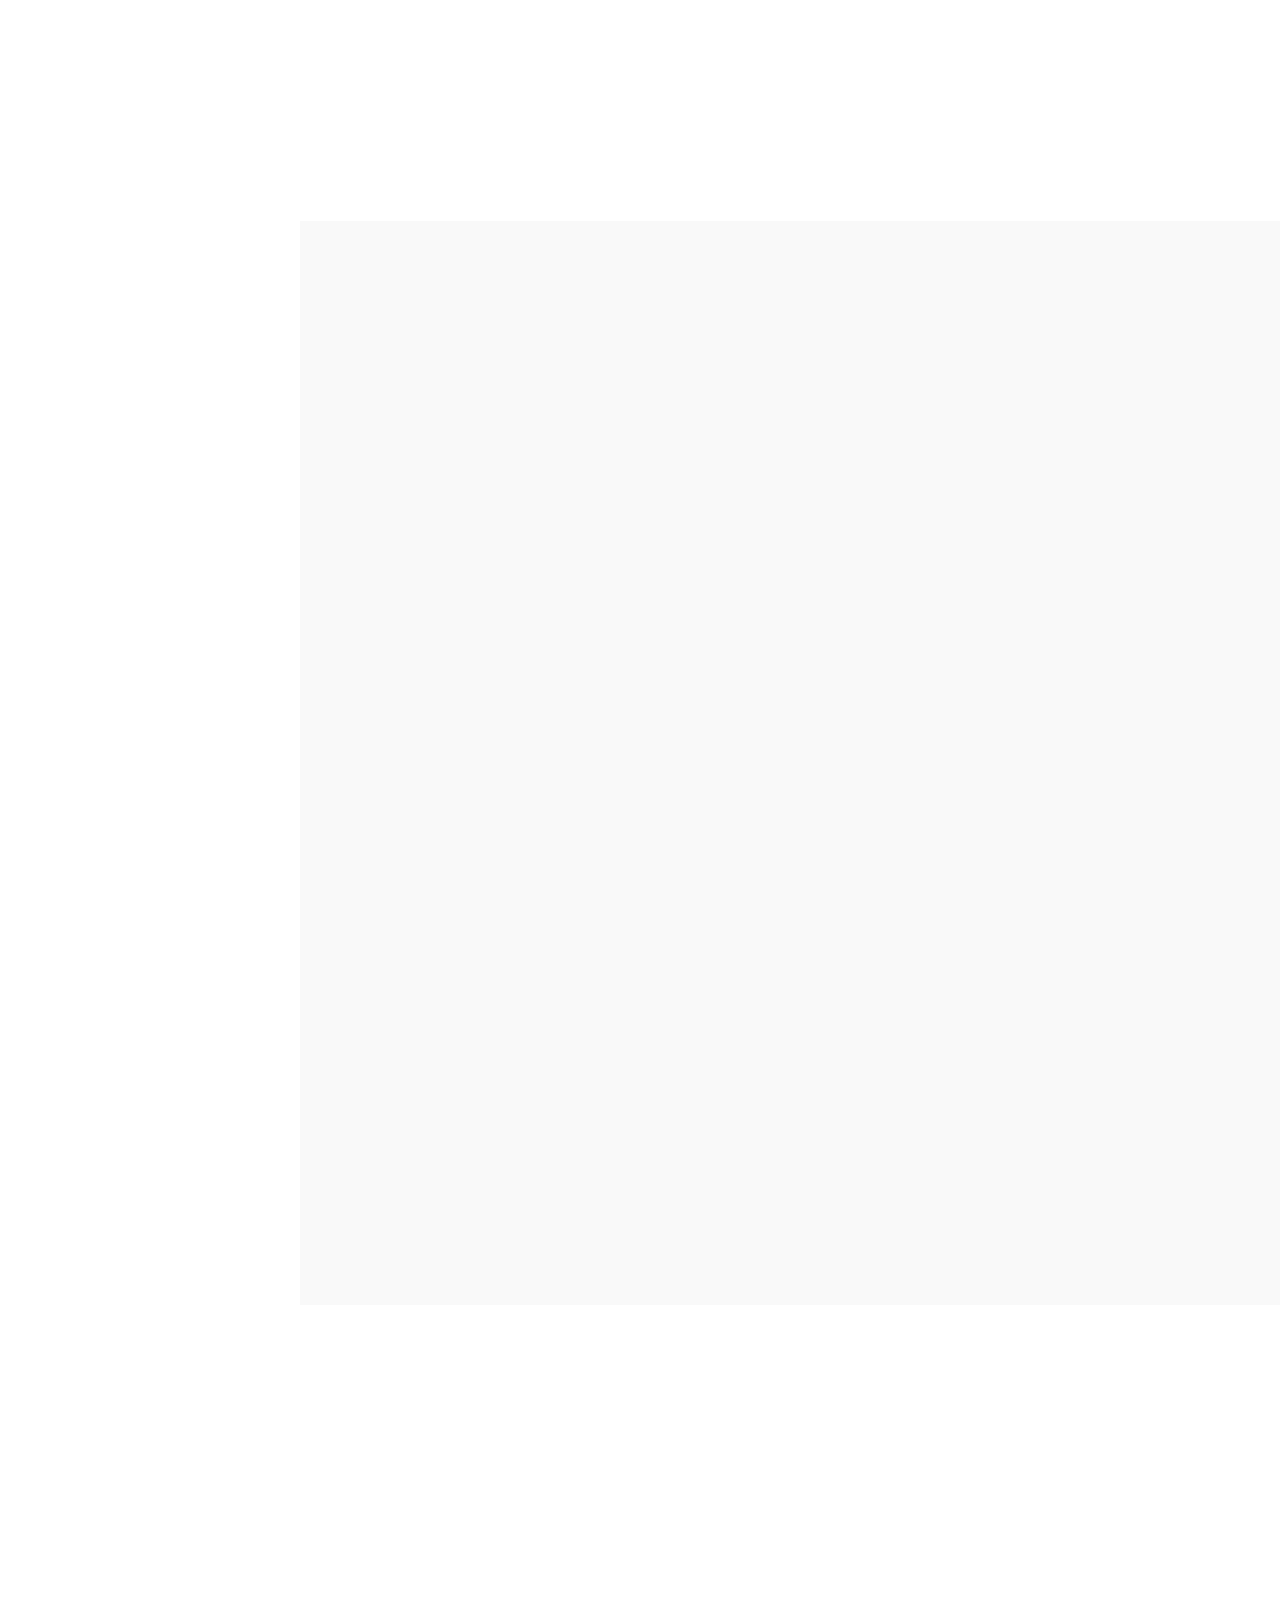
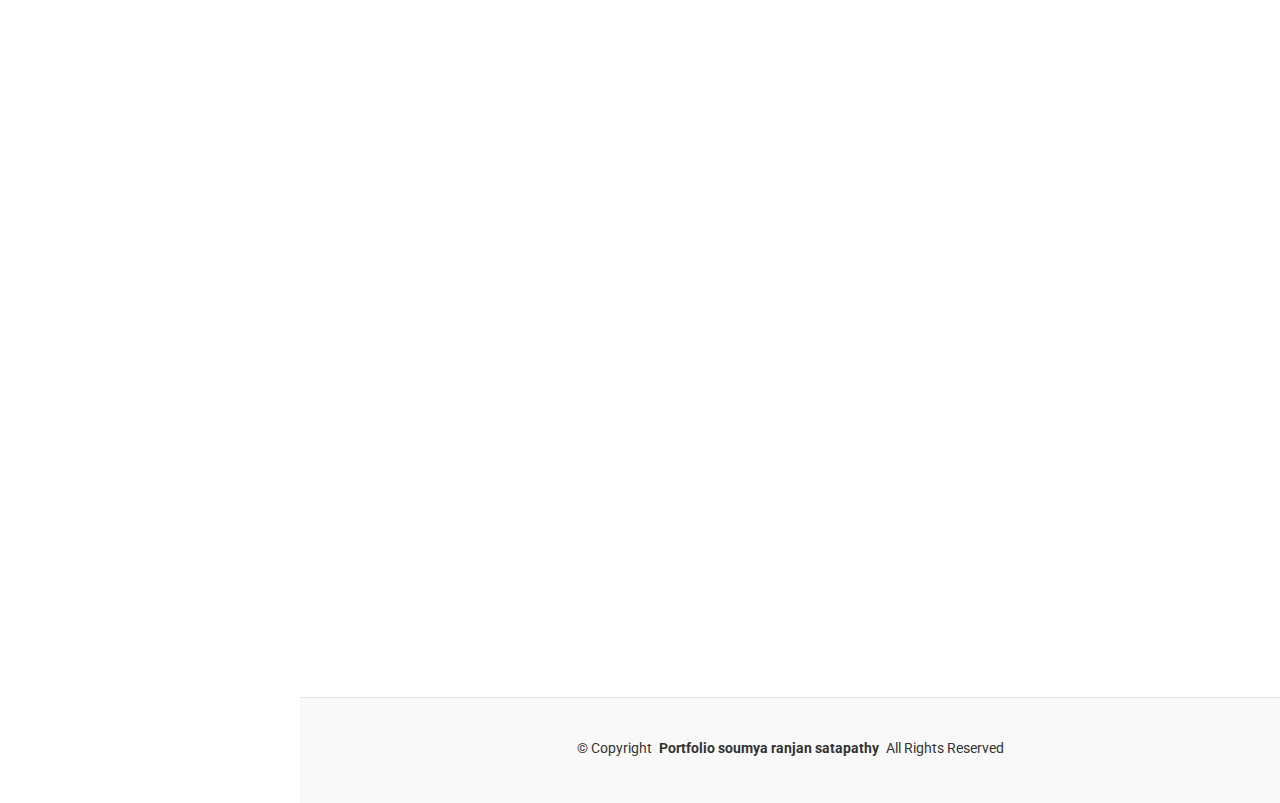
==== commit 7a1c764f: "changes" ====
--- a/index.html
+++ b/index.html
@@ -54,10 +54,11 @@
     </a>
 
     <div class="social-links text-center">
-      <a href="#" class="twitter"><i class="bi bi-twitter-x"></i></a>
-      <a href="#" class="facebook"><i class="bi bi-facebook"></i></a>
-      <a href="#" class="instagram"><i class="bi bi-instagram"></i></a>
-      <a href="#" class="linkedin"><i class="bi bi-linkedin"></i></a>
+      <a href="#" class="icon download"><i class="bi bi-behance"></i></a>
+      <a href="#" class="icon twitter"><i class="bi bi-twitter-x"></i></a>
+      <a href="#" class="icon instagram"><i class="bi bi-instagram"></i></a>
+      <a href="#" class="icon linkedin"><i class="bi bi-linkedin"></i></a>
+      <a href="#" class="icon download"><i class="bi bi-download"></i></a>
     </div>
 
     <nav id="navmenu" class="navmenu">
@@ -66,37 +67,66 @@
         <li><a href="#about"><i class="bi bi-person navicon"></i> About</a></li>
         <li><a href="#resume"><i class="bi bi-file-earmark-text navicon"></i> Resume</a></li>
         <li><a href="#portfolio"><i class="bi bi-images navicon"></i> Portfolio</a></li>
-        <!-- <li><a href="#services"><i class="bi bi-hdd-stack navicon"></i> Services</a></li> -->
-        <li class="dropdown"><a href="#"><i class="bi bi-menu-button navicon"></i> <span>Projects & Case Studies</span>
-            <i class="bi bi-chevron-down toggle-dropdown"></i></a>
+        <li class="dropdown">
+          <a><i class="bi bi-laptop navicon"></i> <span>Projects</span> <i class="bi bi-chevron-down toggle-dropdown"></i></a>
           <ul>
-            <li><a href="#">Project 1</a></li>
-            <li class="dropdown"><a href="#"><span>Case study</span> <i
-                  class="bi bi-chevron-down toggle-dropdown"></i></a>
+            <li class="dropdown">
+              <a><span>UI/UX</span> <i class="bi bi-chevron-down toggle-dropdown"></i></a>
               <ul>
-                <li><a href="#">Deep Project 1</a></li>
-                <li><a href="#">Deep Project 2</a></li>
-                <li><a href="#">Deep Project 3</a></li>
-                <li><a href="#">Deep Project 4</a></li>
-                <li><a href="#">Deep Project 5</a></li>
+                <li>
+                  <input type="radio" id="light-theme-radio" name="theme" value="light">
+                  <label for="light-theme-radio">Light Theme</label>
+                </li>
+                <li>
+                  <input type="radio" id="dark-theme-radio" name="theme" value="dark">
+                  <label for="dark-theme-radio">Dark Theme</label>
+                </li>
               </ul>
             </li>
-            <li><a href="#">Project 2</a></li>
-            <li class="dropdown"><a href="#"><span>Case study</span> <i
-                  class="bi bi-chevron-down toggle-dropdown"></i></a>
+            <li class="dropdown">
+              <a><span>Product</span> <i class="bi bi-chevron-down toggle-dropdown"></i></a>
               <ul>
-                <li><a href="#">Deep Project 1</a></li>
-                <li><a href="#">Deep Project 2</a></li>
-                <li><a href="#">Deep Project 3</a></li>
-                <li><a href="#">Deep Project 4</a></li>
-                <li><a href="#">Deep Project 5</a></li>
+                <a href="portfolio-details.html">Project 1</a>
+                <a href="portfolio-details.html">Project 2</a>
+                <a href="portfolio-details.html">Project 3</a>
               </ul>
             </li>
-            <li><a href="#">Dropdown 3</a></li>
-            <li><a href="#">Dropdown 4</a></li>
+            <li class="dropdown">
+              <a><span>Graphics</span> <i class="bi bi-chevron-down toggle-dropdown"></i></a>
+              <ul>
+                <li>
+                  <input type="radio" id="light-theme-radio" name="theme" value="light">
+                  <label for="light-theme-radio">Light Theme</label>
+                </li>
+                <li>
+                  <input type="radio" id="dark-theme-radio" name="theme" value="dark">
+                  <label for="dark-theme-radio">Dark Theme</label>
+                </li>
+              </ul>
+            </li>
           </ul>
         </li>
         <li><a href="#contact"><i class="bi bi-envelope navicon"></i> Contact</a></li>
+
+        <!-- <li><a href="#services"><i class="bi bi-hdd-stack navicon"></i> Services</a></li> -->
+        <li class="dropdown">
+          <a><i class="bi bi-menu-button navicon"></i> <span>Settings</span> <i class="bi bi-chevron-down toggle-dropdown"></i></a>
+          <ul>
+            <li class="dropdown">
+              <a><span>Appearance</span> <i class="bi bi-chevron-down toggle-dropdown"></i></a>
+              <ul>
+                <li>
+                  <input type="radio" id="light-theme-radio" name="theme" value="light">
+                  <label for="light-theme-radio">Light Theme</label>
+                </li>
+                <li>
+                  <input type="radio" id="dark-theme-radio" name="theme" value="dark">
+                  <label for="dark-theme-radio">Dark Theme</label>
+                </li>
+              </ul>
+            </li>
+          </ul>
+        </li>
       </ul>
     </nav>
 
@@ -417,9 +447,9 @@
 
           <ul class="portfolio-filters isotope-filters" data-aos="fade-up" data-aos-delay="100">
             <li data-filter="*" class="filter-active">All</li>
-            <li data-filter=".filter-app">App</li>
+            <li data-filter=".filter-app">UI/UX</li>
             <li data-filter=".filter-product">Product</li>
-            <li data-filter=".filter-branding">Branding</li>
+            <li data-filter=".filter-branding">Graphics</li>
             <!-- <li data-filter=".filter-books">Books</li> -->
           </ul><!-- End Portfolio Filters -->
 
@@ -433,7 +463,7 @@
                   <p>Lorem ipsum, dolor sit amet consectetur</p>
                   <a href="assets/img/portfolio/app-1.jpg" title="App 1" data-gallery="portfolio-gallery-app"
                     class="glightbox preview-link"><i class="bi bi-zoom-in"></i></a>
-                  <a href="portfolio-details.html" title="More Details" class="details-link"><i
+                  <a href="uiux.html" title="More Details" class="details-link"><i
                       class="bi bi-link-45deg"></i></a>
                 </div>
               </div>
@@ -448,7 +478,7 @@
                   <a href="assets/img/portfolio/product-1.jpg" title="Product 1"
                     data-gallery="portfolio-gallery-product" class="glightbox preview-link"><i
                       class="bi bi-zoom-in"></i></a>
-                  <a href="portfolio-details.html" title="More Details" class="details-link"><i
+                  <a href="uiux.html" title="More Details" class="details-link"><i
                       class="bi bi-link-45deg"></i></a>
                 </div>
               </div>
@@ -463,7 +493,7 @@
                   <a href="assets/img/portfolio/branding-1.jpg" title="Branding 1"
                     data-gallery="portfolio-gallery-branding" class="glightbox preview-link"><i
                       class="bi bi-zoom-in"></i></a>
-                  <a href="portfolio-details.html" title="More Details" class="details-link"><i
+                  <a href="uiux.html" title="More Details" class="details-link"><i
                       class="bi bi-link-45deg"></i></a>
                 </div>
               </div>
@@ -477,7 +507,7 @@
                   <p>Lorem ipsum, dolor sit amet consectetur</p>
                   <a href="assets/img/portfolio/books-1.jpg" title="App 2" data-gallery="portfolio-gallery-book"
                     class="glightbox preview-link"><i class="bi bi-zoom-in"></i></a>
-                  <a href="portfolio-details.html" title="More Details" class="details-link"><i
+                  <a href="product.html" title="More Details" class="details-link"><i
                       class="bi bi-link-45deg"></i></a>
                 </div>
               </div>
@@ -491,7 +521,7 @@
                   <p>Lorem ipsum, dolor sit amet consectetur</p>
                   <a href="assets/img/portfolio/app-2.jpg" title="Product 2" data-gallery="portfolio-gallery-app"
                     class="glightbox preview-link"><i class="bi bi-zoom-in"></i></a>
-                  <a href="portfolio-details.html" title="More Details" class="details-link"><i
+                  <a href="product.html" title="More Details" class="details-link"><i
                       class="bi bi-link-45deg"></i></a>
                 </div>
               </div>
@@ -506,7 +536,7 @@
                   <a href="assets/img/portfolio/product-2.jpg" title="Branding 2"
                     data-gallery="portfolio-gallery-product" class="glightbox preview-link"><i
                       class="bi bi-zoom-in"></i></a>
-                  <a href="portfolio-details.html" title="More Details" class="details-link"><i
+                  <a href="product.html" title="More Details" class="details-link"><i
                       class="bi bi-link-45deg"></i></a>
                 </div>
               </div>
@@ -520,7 +550,7 @@
                   <p>Lorem ipsum, dolor sit amet consectetur</p>
                   <a href="assets/img/portfolio/branding-2.jpg" title="App 3" data-gallery="portfolio-gallery-branding"
                     class="glightbox preview-link"><i class="bi bi-zoom-in"></i></a>
-                  <a href="portfolio-details.html" title="More Details" class="details-link"><i
+                  <a href="graphics.html" title="More Details" class="details-link"><i
                       class="bi bi-link-45deg"></i></a>
                 </div>
               </div>
@@ -534,7 +564,7 @@
                   <p>Lorem ipsum, dolor sit amet consectetur</p>
                   <a href="assets/img/portfolio/books-2.jpg" title="Product 3" data-gallery="portfolio-gallery-book"
                     class="glightbox preview-link"><i class="bi bi-zoom-in"></i></a>
-                  <a href="portfolio-details.html" title="More Details" class="details-link"><i
+                  <a href="graphics.html" title="More Details" class="details-link"><i
                       class="bi bi-link-45deg"></i></a>
                 </div>
               </div>
@@ -548,50 +578,7 @@
                   <p>Lorem ipsum, dolor sit amet consectetur</p>
                   <a href="assets/img/portfolio/app-3.jpg" title="App 3" data-gallery="portfolio-gallery-app"
                     class="glightbox preview-link"><i class="bi bi-zoom-in"></i></a>
-                  <a href="portfolio-details.html" title="More Details" class="details-link"><i
-                      class="bi bi-link-45deg"></i></a>
-                </div>
-              </div>
-            </div><!-- End Portfolio Item -->
-
-            <div class="col-lg-4 col-md-6 portfolio-item isotope-item filter-product">
-              <div class="portfolio-content h-100">
-                <img src="assets/img/portfolio/product-3.jpg" class="img-fluid" alt="">
-                <div class="portfolio-info">
-                  <h4>App 4</h4>
-                  <p>Lorem ipsum, dolor sit amet consectetur</p>
-                  <a href="assets/img/portfolio/product-3.jpg" title="App 4" data-gallery="portfolio-gallery-product"
-                    class="glightbox preview-link"><i class="bi bi-zoom-in"></i></a>
-                  <a href="portfolio-details.html" title="More Details" class="details-link"><i
-                      class="bi bi-link-45deg"></i></a>
-                </div>
-              </div>
-            </div><!-- End Portfolio Item -->
-
-            <div class="col-lg-4 col-md-6 portfolio-item isotope-item filter-branding">
-              <div class="portfolio-content h-100">
-                <img src="assets/img/portfolio/branding-3.jpg" class="img-fluid" alt="">
-                <div class="portfolio-info">
-                  <h4>Product 4</h4>
-                  <p>Lorem ipsum, dolor sit amet consectetur</p>
-                  <a href="assets/img/portfolio/branding-3.jpg" title="Product 4"
-                    data-gallery="portfolio-gallery-branding" class="glightbox preview-link"><i
-                      class="bi bi-zoom-in"></i></a>
-                  <a href="portfolio-details.html" title="More Details" class="details-link"><i
-                      class="bi bi-link-45deg"></i></a>
-                </div>
-              </div>
-            </div><!-- End Portfolio Item -->
-
-            <div class="col-lg-4 col-md-6 portfolio-item isotope-item filter-books">
-              <div class="portfolio-content h-100">
-                <img src="assets/img/portfolio/books-3.jpg" class="img-fluid" alt="">
-                <div class="portfolio-info">
-                  <h4>Branding 4</h4>
-                  <p>Lorem ipsum, dolor sit amet consectetur</p>
-                  <a href="assets/img/portfolio/books-3.jpg" title="Branding 4" data-gallery="portfolio-gallery-book"
-                    class="glightbox preview-link"><i class="bi bi-zoom-in"></i></a>
-                  <a href="portfolio-details.html" title="More Details" class="details-link"><i
+                  <a href="graphics.html" title="More Details" class="details-link"><i
                       class="bi bi-link-45deg"></i></a>
                 </div>
               </div>
--- a/assets/css/main.css
+++ b/assets/css/main.css
@@ -85,58 +85,6 @@
 h6 {
   color: var(--heading-color);
   font-family: var(--heading-font);
-}
-
-/* PHP Email Form Messages
-------------------------------*/
-.php-email-form .error-message {
-  display: none;
-  background: #df1529;
-  color: #ffffff;
-  text-align: left;
-  padding: 15px;
-  margin-bottom: 24px;
-  font-weight: 600;
-}
-
-.php-email-form .sent-message {
-  display: none;
-  color: #ffffff;
-  background: #059652;
-  text-align: center;
-  padding: 15px;
-  margin-bottom: 24px;
-  font-weight: 600;
-}
-
-.php-email-form .loading {
-  display: none;
-  background: var(--surface-color);
-  text-align: center;
-  padding: 15px;
-  margin-bottom: 24px;
-}
-
-.php-email-form .loading:before {
-  content: "";
-  display: inline-block;
-  border-radius: 50%;
-  width: 24px;
-  height: 24px;
-  margin: 0 10px -6px 0;
-  border: 3px solid var(--accent-color);
-  border-top-color: var(--surface-color);
-  animation: php-email-form-loading 1s linear infinite;
-}
-
-@keyframes php-email-form-loading {
-  0% {
-    transform: rotate(0deg);
-  }
-
-  100% {
-    transform: rotate(360deg);
-  }
 }
 
 /*--------------------------------------------------------------
@@ -1280,4 +1228,180 @@
   justify-content: center;
   align-items: center;
   overflow: hidden;
+}
+
+/* Icon Hover Text */
+.icon {
+  position: relative;
+  display: inline-block;
+}
+
+.twitter::after {
+  content: 'Open Twitter';
+  position: absolute;
+  bottom: -30px;
+  left: 50%;
+  transform: translateX(-50%);
+  background-color: #333333;
+  color: #fff;
+  padding: 5px 10px;
+  border-radius: 5px;
+  white-space: nowrap;
+  opacity: 0;
+  pointer-events: none;
+  transition: opacity 0.3s ease;
+  font-size: 12px;
+}
+
+.facebook::after {
+  content: 'Open Facebook';
+  position: absolute;
+  bottom: -30px;
+  left: 50%;
+  transform: translateX(-50%);
+  background-color: #333;
+  color: #fff;
+  padding: 5px 10px;
+  border-radius: 5px;
+  white-space: nowrap;
+  opacity: 0;
+  pointer-events: none;
+  transition: opacity 0.3s ease;
+  font-size: 12px;
+}
+
+.instagram::after {
+  content: 'Open Instagram';
+  position: absolute;
+  bottom: -30px;
+  left: 50%;
+  transform: translateX(-50%);
+  background-color: #333;
+  color: #fff;
+  padding: 5px 10px;
+  border-radius: 5px;
+  white-space: nowrap;
+  opacity: 0;
+  pointer-events: none;
+  transition: opacity 0.3s ease;
+  font-size: 12px;
+}
+
+.linkedin::after {
+  content: 'Open Linkedin';
+  position: absolute;
+  bottom: -30px;
+  left: 50%;
+  transform: translateX(-50%);
+  background-color: #333;
+  color: #fff;
+  padding: 5px 10px;
+  border-radius: 5px;
+  white-space: nowrap;
+  opacity: 0;
+  pointer-events: none;
+  transition: opacity 0.3s ease;
+  font-size: 12px;
+}
+
+.download::after {
+  content: 'Download Resume';
+  position: absolute;
+  bottom: -30px;
+  left: 50%;
+  transform: translateX(-50%);
+  background-color: #333;
+  color: #fff;
+  padding: 5px 10px;
+  border-radius: 5px;
+  white-space: nowrap;
+  opacity: 0;
+  pointer-events: none;
+  transition: opacity 0.3s ease;
+  font-size: 12px;
+}
+
+.icon:hover::after {
+  opacity: 1;
+}
+
+/* Dark Theme */
+[data-theme="dark"] {
+  --background-color: #181a1b;
+  --default-color: #e0e0e0;
+  --heading-color: #f5f5f5;
+  --accent-color: #1e90ff;
+  --surface-color: #2c2c2c;
+  --contrast-color: #000000;
+}
+
+/* Light Theme */
+.light-background {
+  background-color: #f9f9f9;
+  color: #333;
+}
+
+.light-background h2 {
+  color: #000;
+}
+
+[data-theme="dark"] .light-background {
+  background-color: #333;
+  color: #f1f1f1;
+}
+
+[data-theme="dark"] .light-background h2 {
+  color: #e0e0e0;
+}
+
+[data-theme="dark"] .testimonial-item p {
+  background-color: #333;
+}
+
+[data-theme="dark"] .testimonial-item p::after {
+  display: none;
+}
+
+[data-theme="dark"] .testimonial-item p {
+  color: #e0e0e0;
+}
+
+#light-theme,
+#dark-theme,
+.toggle-dropdown {
+  cursor: pointer;
+}
+
+.captcha-container {
+  display: flex;
+  justify-content: center;
+  align-items: center;
+  overflow: hidden;
+}
+
+input[type="radio"] {
+  display: none;
+}
+
+ul li label {
+  cursor: pointer;
+  padding: 5px 10px;
+  display: block;
+}
+
+/* Highlight Active Theme */
+input[type="radio"]:checked+label {
+  color: var(--accent-color);
+  font-weight: bold;
+}
+
+/* Ensure consistent styling */
+#light-theme-radio:checked~.theme-settings #light-theme-radio+label,
+#dark-theme-radio:checked~.theme-settings #dark-theme-radio+label {
+  color: var(--accent-color);
+}
+
+.sub-heading{
+  text-decoration: underline;
+  font-size: 1.5em;
 }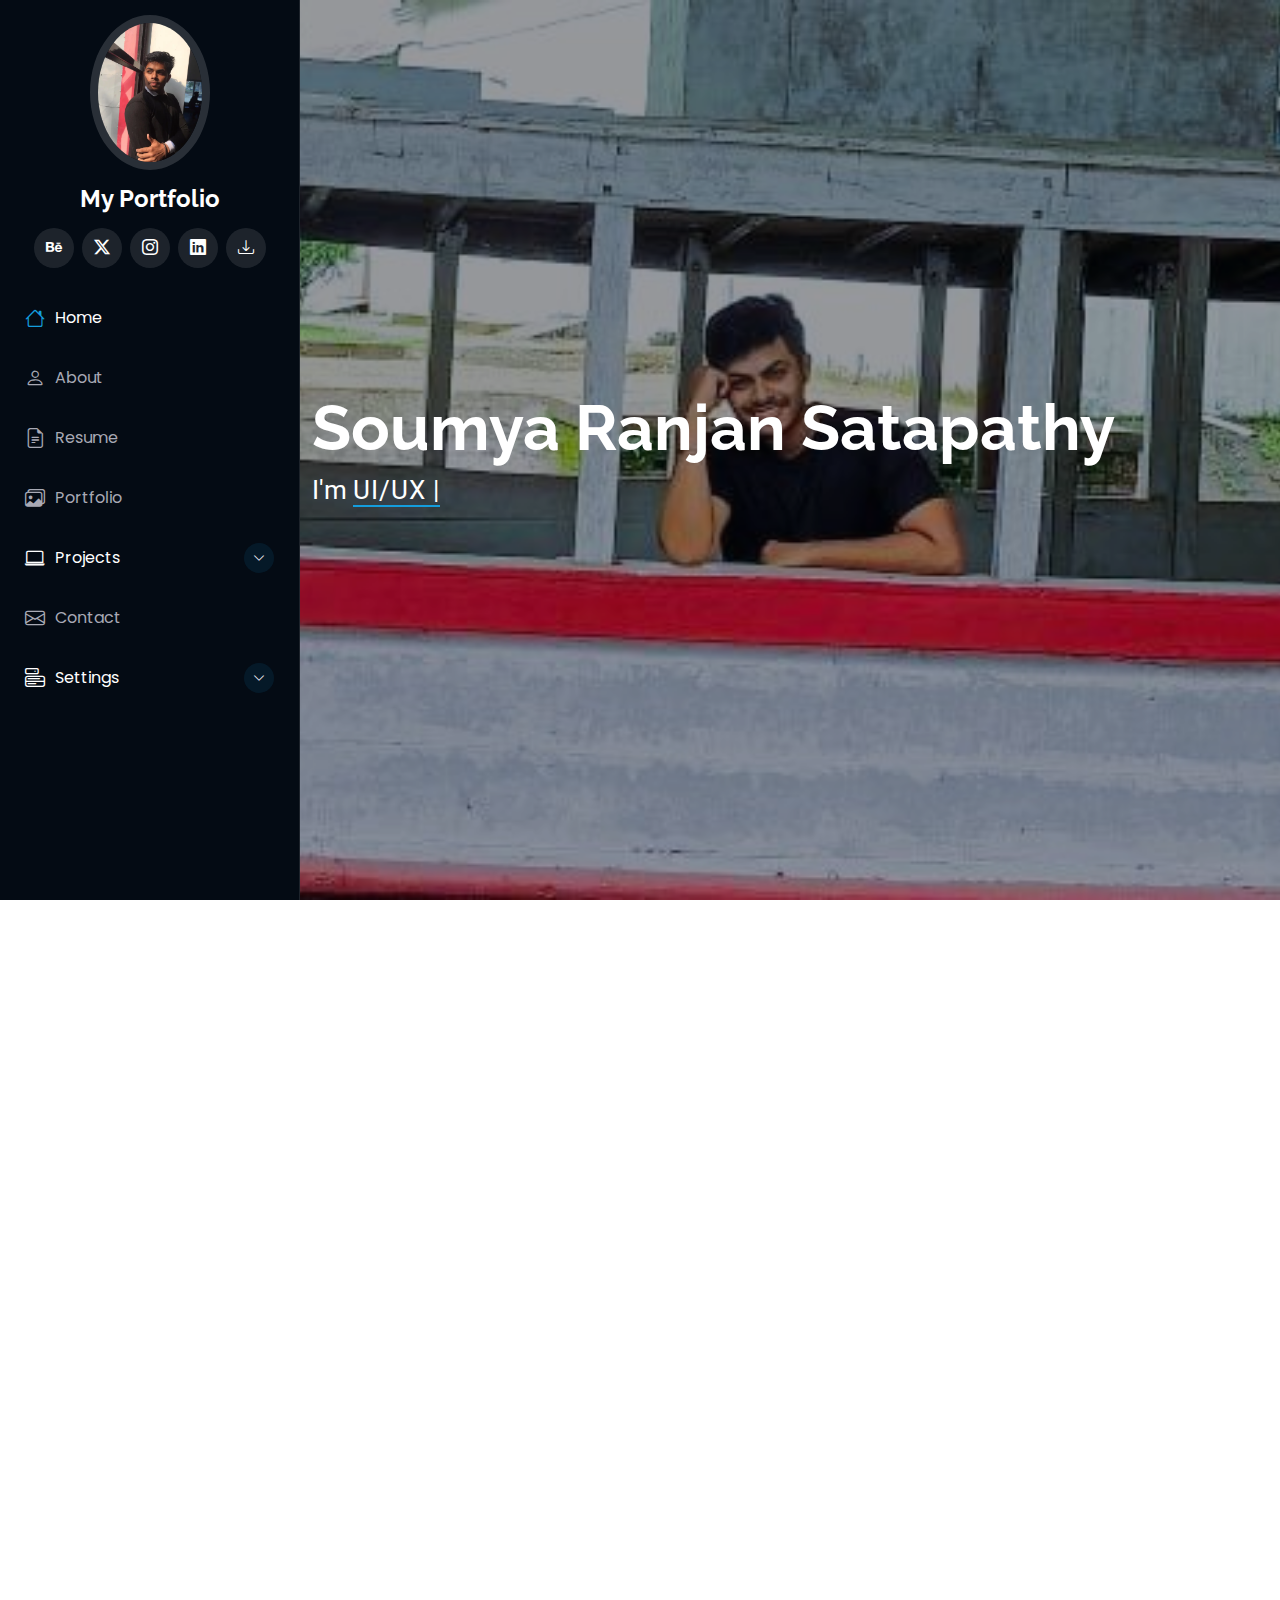
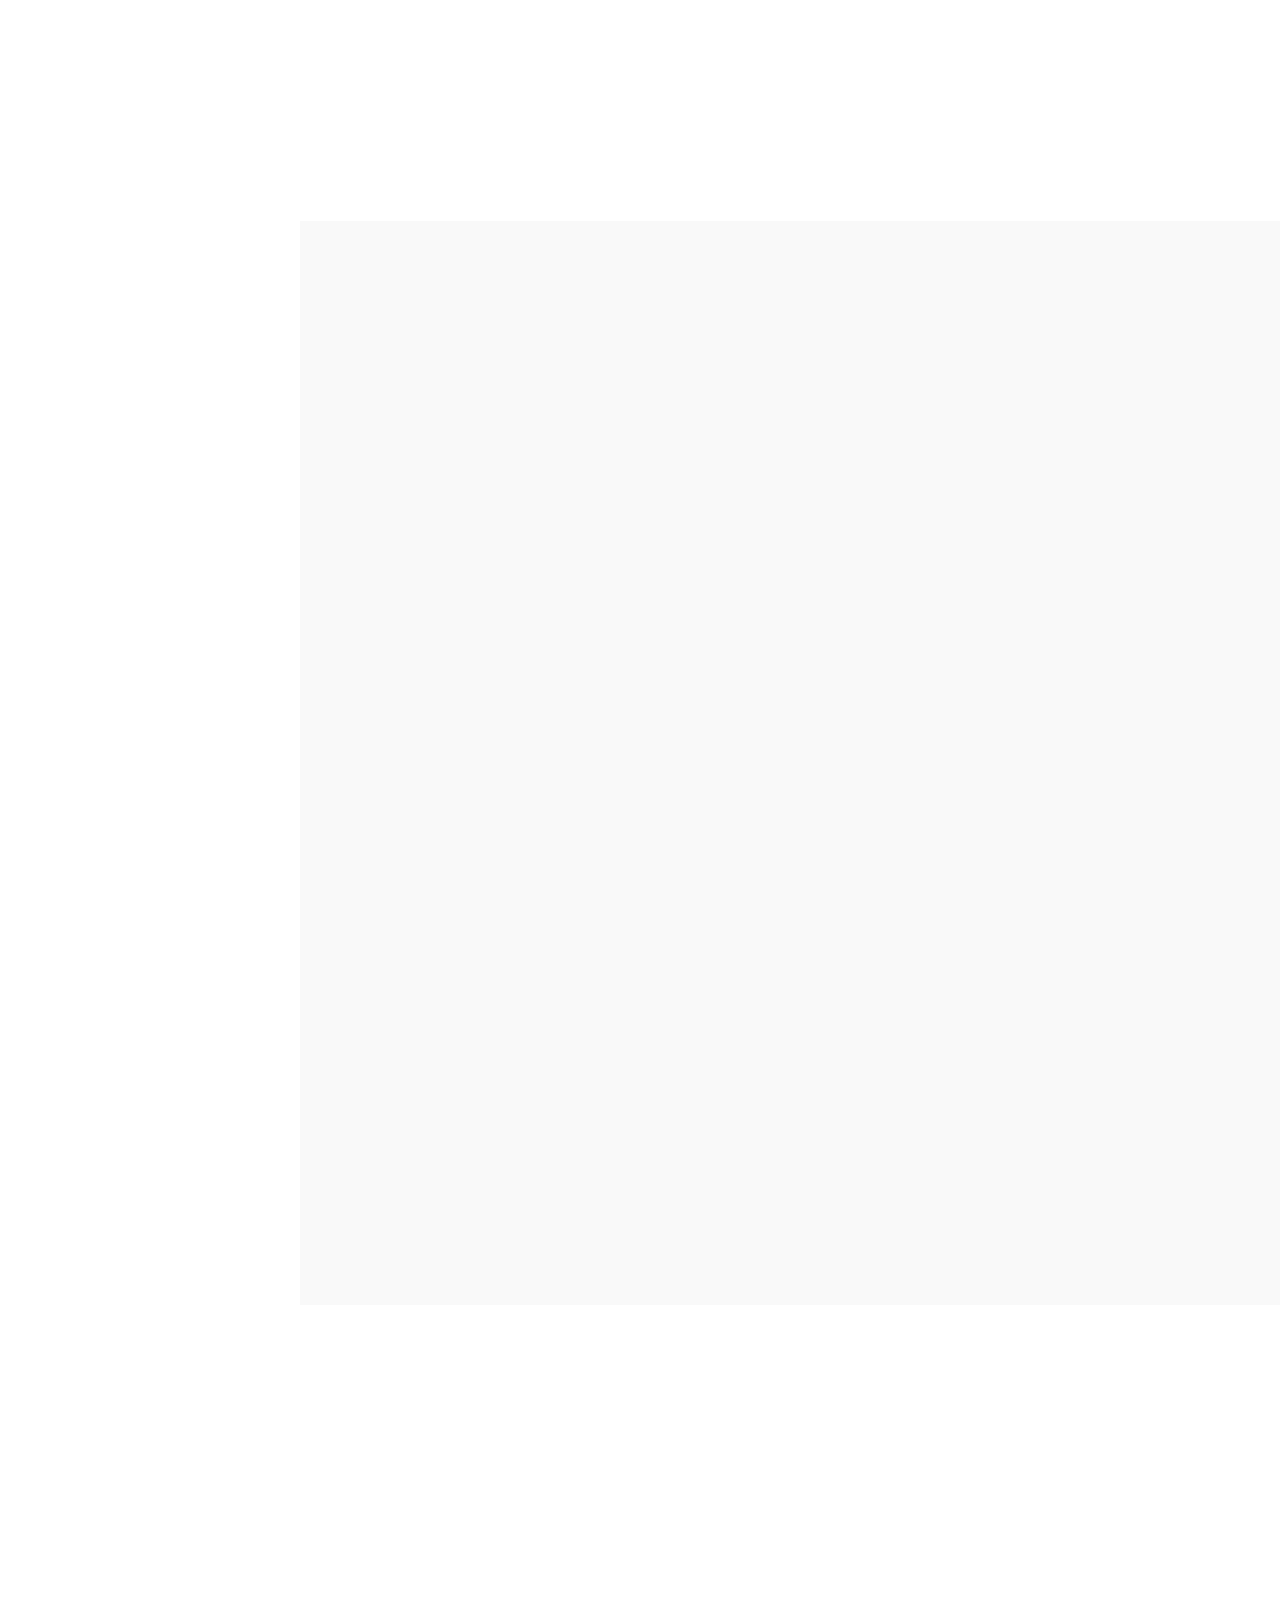
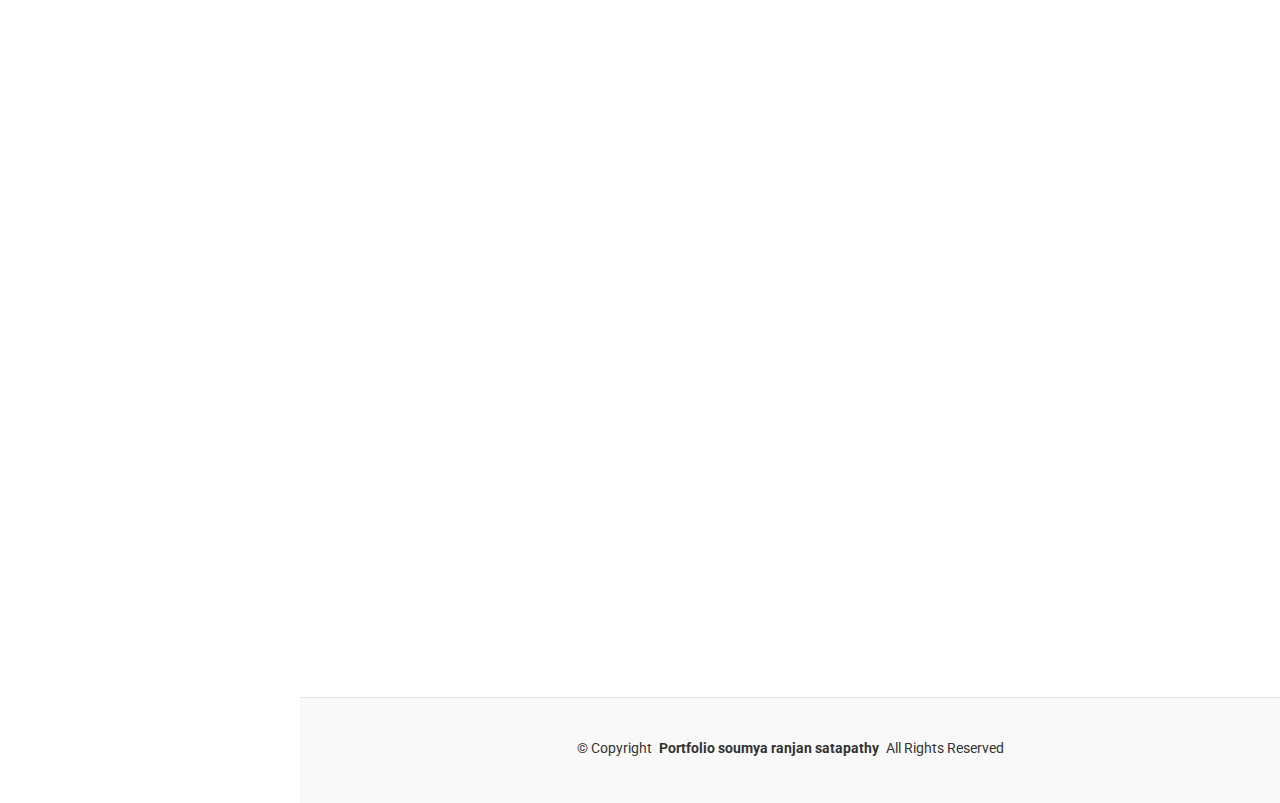
==== commit 38fc51f2: "Changes" ====
--- a/index.html
+++ b/index.html
@@ -9,8 +9,8 @@
   <meta content="" name="keywords">
 
   <!-- Favicons -->
-  <link href="assets/img/favicon.png" rel="icon">
-  <link href="assets/img/apple-touch-icon.png" rel="apple-touch-icon">
+  <link href="assets/img/my profile sec.jpg" rel="icon">
+  <link href="assets/img/my profile sec.jpg" rel="apple-touch-icon">
 
   <!-- Fonts -->
   <link href="https://fonts.googleapis.com" rel="preconnect">
@@ -54,9 +54,9 @@
     </a>
 
     <div class="social-links text-center">
-      <a href="#" class="icon download"><i class="bi bi-behance"></i></a>
-      <a href="#" class="icon twitter"><i class="bi bi-twitter-x"></i></a>
-      <a href="#" class="icon instagram"><i class="bi bi-instagram"></i></a>
+      <a href="behance.net/SoumyaRanjan2003" class="icon behance"><i class="bi bi-behance"></i></a>
+      <a href="" class="icon twitter"><i class="bi bi-twitter-x"></i></a>
+      <a href="" class="icon instagram"><i class="bi bi-instagram"></i></a>
       <a href="#" class="icon linkedin"><i class="bi bi-linkedin"></i></a>
       <a href="#" class="icon download"><i class="bi bi-download"></i></a>
     </div>
@@ -70,39 +70,14 @@
         <li class="dropdown">
           <a><i class="bi bi-laptop navicon"></i> <span>Projects</span> <i class="bi bi-chevron-down toggle-dropdown"></i></a>
           <ul>
-            <li class="dropdown">
-              <a><span>UI/UX</span> <i class="bi bi-chevron-down toggle-dropdown"></i></a>
-              <ul>
-                <li>
-                  <input type="radio" id="light-theme-radio" name="theme" value="light">
-                  <label for="light-theme-radio">Light Theme</label>
-                </li>
-                <li>
-                  <input type="radio" id="dark-theme-radio" name="theme" value="dark">
-                  <label for="dark-theme-radio">Dark Theme</label>
-                </li>
-              </ul>
+            <li>
+              <a href="uiux.html">UI/UX Design</a>
             </li>
-            <li class="dropdown">
-              <a><span>Product</span> <i class="bi bi-chevron-down toggle-dropdown"></i></a>
-              <ul>
-                <a href="portfolio-details.html">Project 1</a>
-                <a href="portfolio-details.html">Project 2</a>
-                <a href="portfolio-details.html">Project 3</a>
-              </ul>
+            <li>
+              <a href="product.html">Product</a>
             </li>
-            <li class="dropdown">
-              <a><span>Graphics</span> <i class="bi bi-chevron-down toggle-dropdown"></i></a>
-              <ul>
-                <li>
-                  <input type="radio" id="light-theme-radio" name="theme" value="light">
-                  <label for="light-theme-radio">Light Theme</label>
-                </li>
-                <li>
-                  <input type="radio" id="dark-theme-radio" name="theme" value="dark">
-                  <label for="dark-theme-radio">Dark Theme</label>
-                </li>
-              </ul>
+            <li>
+              <a href="graphics.html">Graphics</a>
             </li>
           </ul>
         </li>
@@ -271,7 +246,9 @@
           <div class="col-lg-6">
 
             <div class="progress">
-              <span class="skill"><span>Figma</span>
+               
+              <span class="skill"><span>Figma</span><i class="bi bi-figma"></i>
+
                 <!-- <i class="val">100%</i></span>
               <div class="progress-bar-wrap">
                 <div class="progress-bar" role="progressbar" aria-valuenow="100" aria-valuemin="0" aria-valuemax="100"></div>
@@ -359,7 +336,7 @@
         <div class="row">
 
           <div class="col-lg-6" data-aos="fade-up" data-aos-delay="100">
-            <h3 class="resume-title">Sumary</h3>
+            <h3 class="resume-title">Summary</h3>
 
             <div class="resume-item pb-0">
               <h4>Soumya Ranjan Satapathy</h4>
--- a/assets/css/main.css
+++ b/assets/css/main.css
@@ -1236,6 +1236,22 @@
   display: inline-block;
 }
 
+.behance::after {
+  content: 'Open Behance';
+  position: absolute;
+  bottom: -30px;
+  left: 50%;
+  transform: translateX(-50%);
+  background-color: #333333;
+  color: #fff;
+  padding: 5px 10px;
+  border-radius: 5px;
+  white-space: nowrap;
+  opacity: 0;
+  pointer-events: none;
+  transition: opacity 0.3s ease;
+  font-size: 12px;
+}
 .twitter::after {
   content: 'Open Twitter';
   position: absolute;
@@ -1305,7 +1321,7 @@
 }
 
 .download::after {
-  content: 'Download Resume';
+  content: 'Get Resume';
   position: absolute;
   bottom: -30px;
   left: 50%;
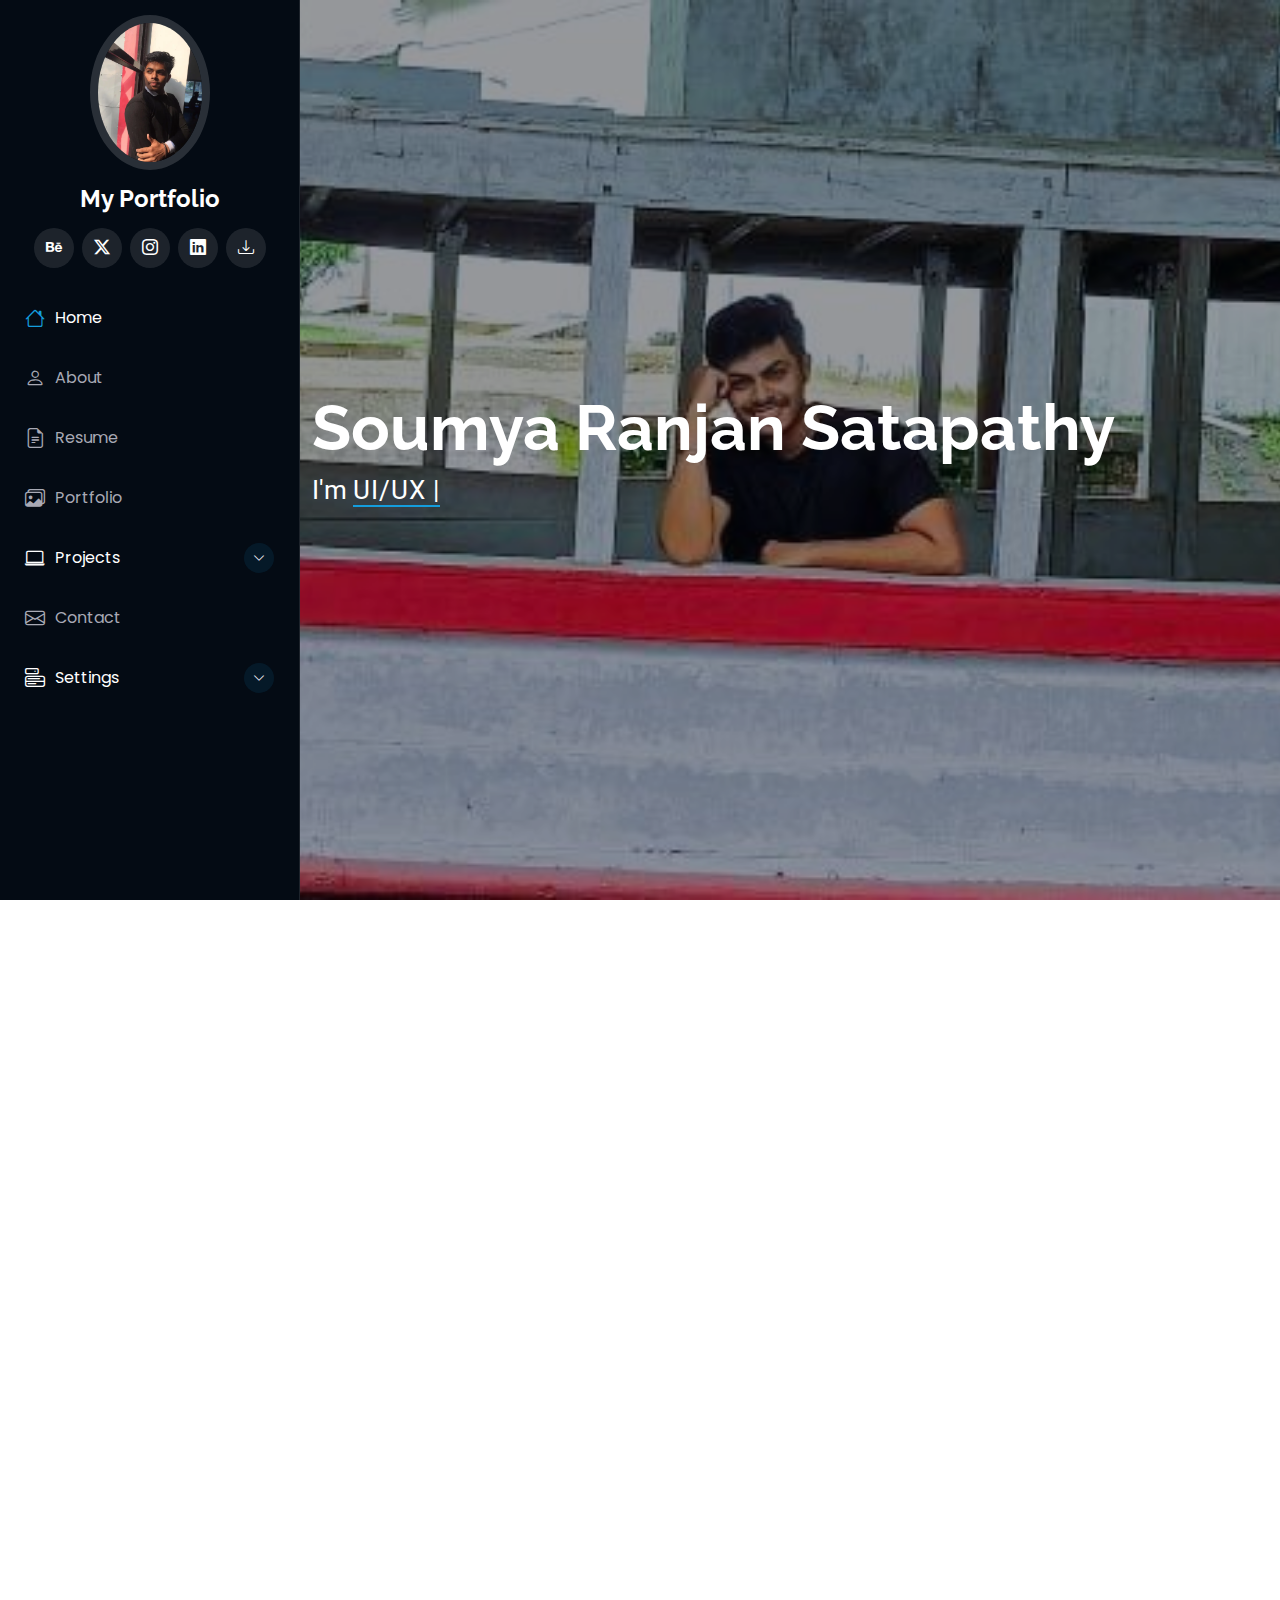
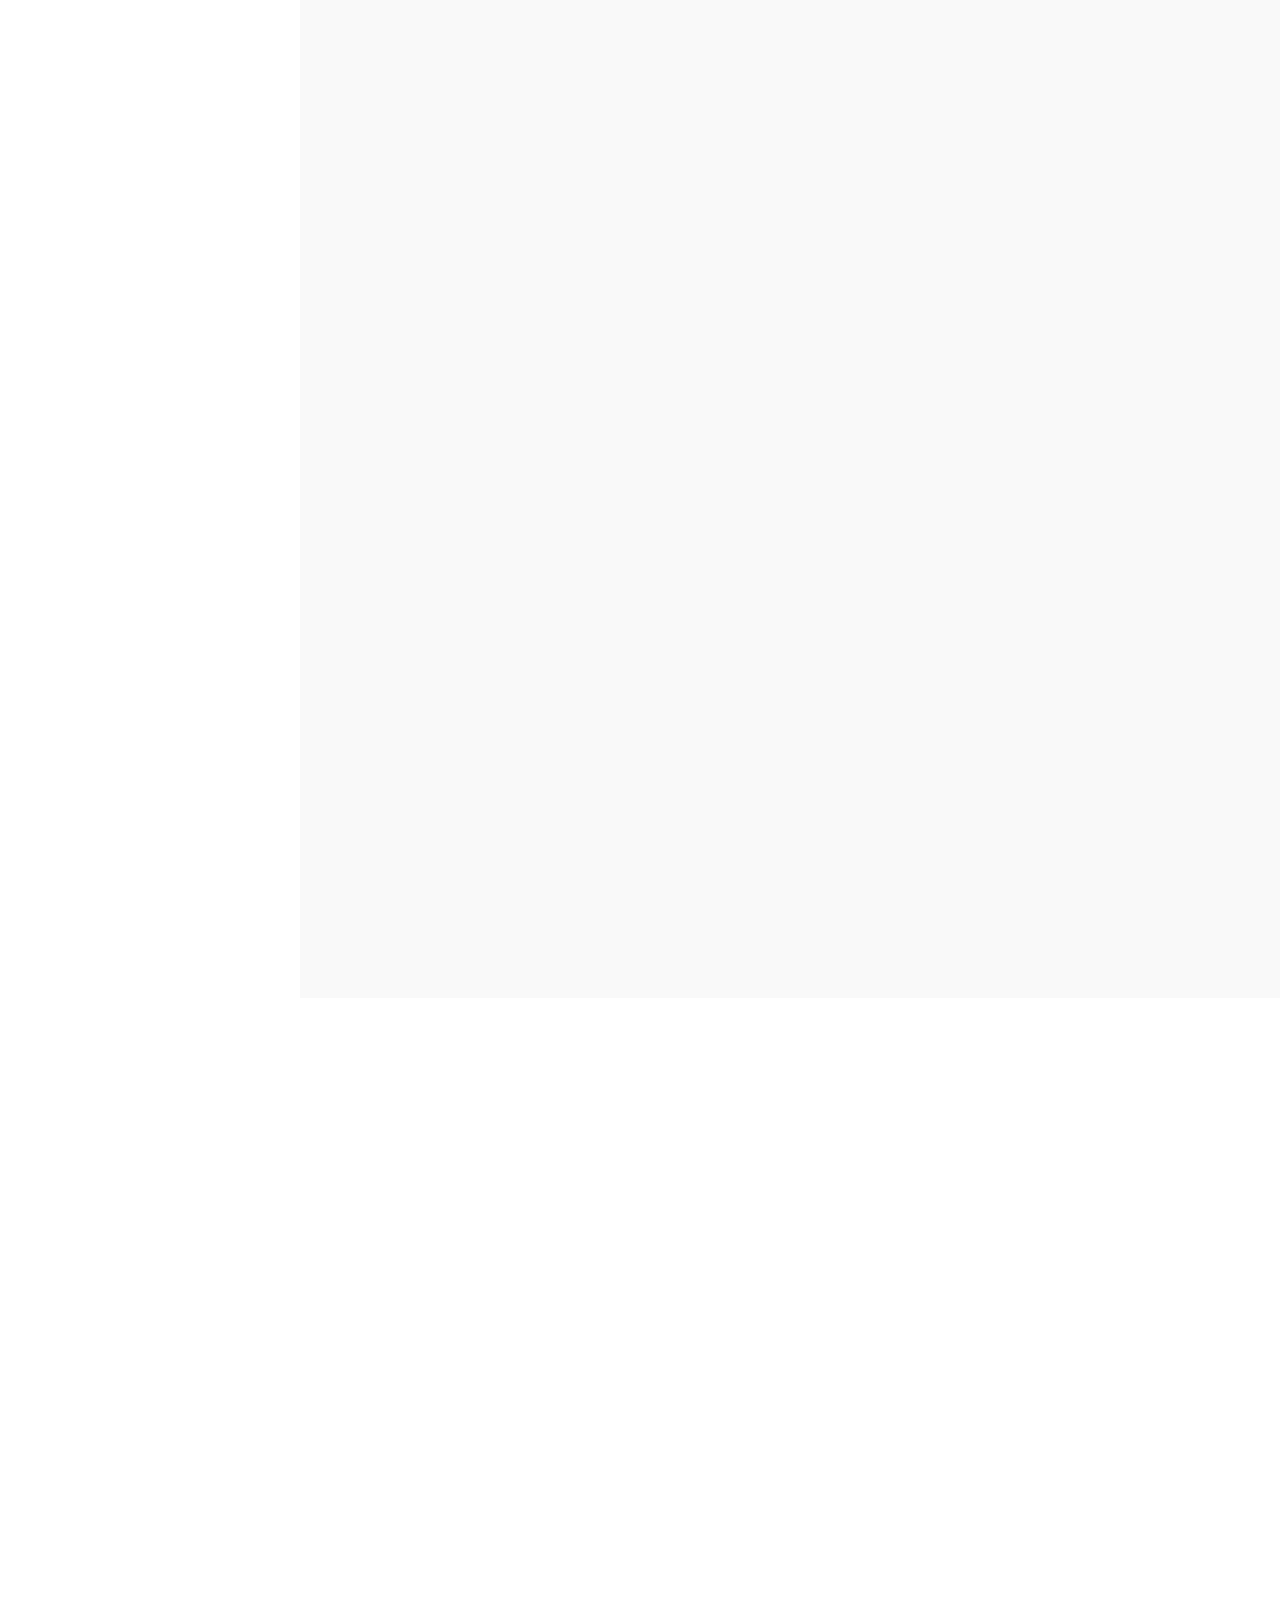
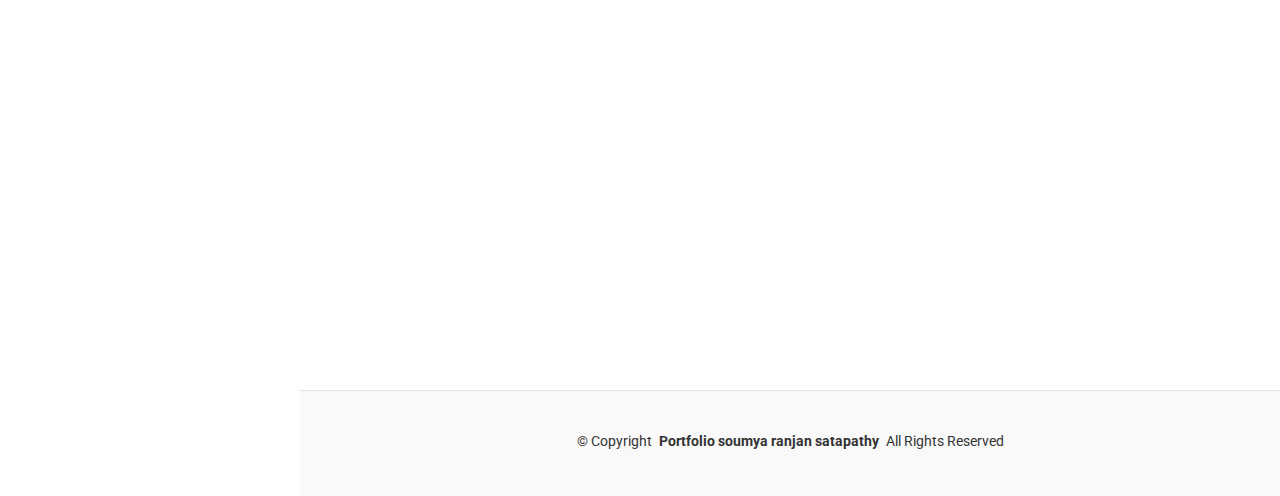
==== commit 27216fac: "Changes" ====
--- a/index.html
+++ b/index.html
@@ -57,8 +57,8 @@
       <a href="behance.net/SoumyaRanjan2003" class="icon behance"><i class="bi bi-behance"></i></a>
       <a href="" class="icon twitter"><i class="bi bi-twitter-x"></i></a>
       <a href="" class="icon instagram"><i class="bi bi-instagram"></i></a>
-      <a href="#" class="icon linkedin"><i class="bi bi-linkedin"></i></a>
-      <a href="#" class="icon download"><i class="bi bi-download"></i></a>
+      <a href="" class="icon linkedin"><i class="bi bi-linkedin"></i></a>
+      <a href="" class="icon download"><i class="bi bi-download"></i></a>
     </div>
 
     <nav id="navmenu" class="navmenu">
@@ -68,7 +68,8 @@
         <li><a href="#resume"><i class="bi bi-file-earmark-text navicon"></i> Resume</a></li>
         <li><a href="#portfolio"><i class="bi bi-images navicon"></i> Portfolio</a></li>
         <li class="dropdown">
-          <a><i class="bi bi-laptop navicon"></i> <span>Projects</span> <i class="bi bi-chevron-down toggle-dropdown"></i></a>
+          <a><i class="bi bi-laptop navicon"></i> <span>Projects</span> <i
+              class="bi bi-chevron-down toggle-dropdown"></i></a>
           <ul>
             <li>
               <a href="uiux.html">UI/UX Design</a>
@@ -85,7 +86,8 @@
 
         <!-- <li><a href="#services"><i class="bi bi-hdd-stack navicon"></i> Services</a></li> -->
         <li class="dropdown">
-          <a><i class="bi bi-menu-button navicon"></i> <span>Settings</span> <i class="bi bi-chevron-down toggle-dropdown"></i></a>
+          <a><i class="bi bi-menu-button navicon"></i> <span>Settings</span> <i
+              class="bi bi-chevron-down toggle-dropdown"></i></a>
           <ul>
             <li class="dropdown">
               <a><span>Appearance</span> <i class="bi bi-chevron-down toggle-dropdown"></i></a>
@@ -235,87 +237,36 @@
       <!-- Section Title -->
       <div class="container section-title" data-aos="fade-up">
         <h2>Skills</h2>
-        <p>
-          "Skills are the foundation of success; they turn vision into reality."</p>
+        <p>Skills are the foundation of success; they turn vision into reality.</p>
       </div><!-- End Section Title -->
 
-      <div class="container" data-aos="fade-up" data-aos-delay="100">
-
-        <div class="row skills-content skills-animation">
-
-          <div class="col-lg-6">
-
-            <div class="progress">
-               
-              <span class="skill"><span>Figma</span><i class="bi bi-figma"></i>
-
-                <!-- <i class="val">100%</i></span>
-              <div class="progress-bar-wrap">
-                <div class="progress-bar" role="progressbar" aria-valuenow="100" aria-valuemin="0" aria-valuemax="100"></div>
-              </div> -->
-            </div><!-- End Skills Item -->
-
-            <div class="progress">
-              <span class="skill"><span>Prototyping</span>
-                <!-- <i class="val">90%</i></span>
-              <div class="progress-bar-wrap">
-                <div class="progress-bar" role="progressbar" aria-valuenow="90" aria-valuemin="0" aria-valuemax="100"></div>
-              </div> -->
-            </div><!-- End Skills Item -->
-
-            <div class="progress">
-              <span class="skill"><span>Wireframing</span>
-                <!-- <i class="val">80%</i></span>
-              <div class="progress-bar-wrap">
-                <div class="progress-bar" role="progressbar" aria-valuenow="80" aria-valuemin="0" aria-valuemax="100"></div>
-              </div> -->
-            </div><!-- End Skills Item -->
-
-            <div class="progress">
-              <span class="skill"><span>User Research</span>
-                <!-- <i class="val">75%</i></span>
-              <div class="progress-bar-wrap">
-                <div class="progress-bar" role="progressbar" aria-valuenow="75" aria-valuemin="0" aria-valuemax="100"></div>
-              </div> -->
-            </div><!-- End Skills Item -->
-
-          </div>
-
-          <div class="col-lg-6">
-
-            <div class="progress">
-              <span class="skill"><span>HTML/CSS Basics</span>
-                <!-- <i class="val">95%</i></span>
-              <div class="progress-bar-wrap">
-                <div class="progress-bar" role="progressbar" aria-valuenow="95" aria-valuemin="0" aria-valuemax="100"></div>
-              </div> -->
-            </div><!-- End Skills Item -->
-
-            <div class="progress">
-              <span class="skill"><span>Communication</span>
-                <!-- <i class="val">90%</i></span>
-              <div class="progress-bar-wrap">
-                <div class="progress-bar" role="progressbar" aria-valuenow="90" aria-valuemin="0" aria-valuemax="100"></div>
-              </div> -->
-            </div><!-- End Skills Item -->
-
-            <div class="progress">
-              <span class="skill"><span>Usability Testing</span>
-                <!-- <i class="val">55%</i></span>
-              <div class="progress-bar-wrap">
-                <div class="progress-bar" role="progressbar" aria-valuenow="55" aria-valuemin="0" aria-valuemax="100"></div>
-              </div> -->
-            </div><!-- End Skills Item -->
-            <div class="progress">
-              <span class="skill"><span>Android/IOS navigation Design</span>
-                <!-- <i class="val">60%</i></span>
-              <div class="progress-bar-wrap">
-                <div class="progress-bar" role="progressbar" aria-valuenow="60" aria-valuemin="0" aria-valuemax="100"></div>
-              </div> -->
-            </div><!-- End Skills Item -->
-
-          </div>
-
+      <div class="container-img" data-aos="fade-up" data-aos-delay="100">
+        <div class="skills-img skills-hover1">
+          <img src="assets/img/skills/pngwing.com.png" alt="">
+        </div>
+        <div class="skills-img skills-hover2">
+          <img src="assets/img/skills/pngwing.com (1).png" alt="">
+        </div>
+        <div class="skills-img skills-hover3">
+          <img src="assets/img/skills/pngwing.com (2).png" alt="">
+        </div>
+        <div class="skills-img skills-hover4">
+          <img src="assets/img/skills/pngwing.com (5).png" alt="">
+        </div>
+        <div class="skills-img skills-hover5">
+          <img src="assets/img/skills/pngwing.com (6).png" alt="">
+        </div>
+        <div class="skills-img skills-hover6">
+          <img src="assets/img/skills/pngwing.com (8).png" alt="">
+        </div>
+        <div class="skills-img img-html  skills-hover7">
+          <img class="img-html" src="assets/img/skills/pngwing.com (9).png" alt="">
+        </div>
+        <div class="skills-img img-css  skills-hover8">
+          <img class="img-css" src="assets/img/skills/pngwing.com (10).png" alt="">
+        </div>
+        <div class="skills-img  skills-hover9">
+          <img class="img-js" src="assets/img/skills/pngwing.com (11).png" alt="">
         </div>
 
       </div>
@@ -440,8 +391,7 @@
                   <p>Lorem ipsum, dolor sit amet consectetur</p>
                   <a href="assets/img/portfolio/app-1.jpg" title="App 1" data-gallery="portfolio-gallery-app"
                     class="glightbox preview-link"><i class="bi bi-zoom-in"></i></a>
-                  <a href="uiux.html" title="More Details" class="details-link"><i
-                      class="bi bi-link-45deg"></i></a>
+                  <a href="uiux.html" title="More Details" class="details-link"><i class="bi bi-link-45deg"></i></a>
                 </div>
               </div>
             </div><!-- End Portfolio Item -->
@@ -455,8 +405,7 @@
                   <a href="assets/img/portfolio/product-1.jpg" title="Product 1"
                     data-gallery="portfolio-gallery-product" class="glightbox preview-link"><i
                       class="bi bi-zoom-in"></i></a>
-                  <a href="uiux.html" title="More Details" class="details-link"><i
-                      class="bi bi-link-45deg"></i></a>
+                  <a href="uiux.html" title="More Details" class="details-link"><i class="bi bi-link-45deg"></i></a>
                 </div>
               </div>
             </div><!-- End Portfolio Item -->
@@ -470,8 +419,7 @@
                   <a href="assets/img/portfolio/branding-1.jpg" title="Branding 1"
                     data-gallery="portfolio-gallery-branding" class="glightbox preview-link"><i
                       class="bi bi-zoom-in"></i></a>
-                  <a href="uiux.html" title="More Details" class="details-link"><i
-                      class="bi bi-link-45deg"></i></a>
+                  <a href="uiux.html" title="More Details" class="details-link"><i class="bi bi-link-45deg"></i></a>
                 </div>
               </div>
             </div><!-- End Portfolio Item -->
@@ -484,8 +432,7 @@
                   <p>Lorem ipsum, dolor sit amet consectetur</p>
                   <a href="assets/img/portfolio/books-1.jpg" title="App 2" data-gallery="portfolio-gallery-book"
                     class="glightbox preview-link"><i class="bi bi-zoom-in"></i></a>
-                  <a href="product.html" title="More Details" class="details-link"><i
-                      class="bi bi-link-45deg"></i></a>
+                  <a href="product.html" title="More Details" class="details-link"><i class="bi bi-link-45deg"></i></a>
                 </div>
               </div>
             </div><!-- End Portfolio Item -->
@@ -498,8 +445,7 @@
                   <p>Lorem ipsum, dolor sit amet consectetur</p>
                   <a href="assets/img/portfolio/app-2.jpg" title="Product 2" data-gallery="portfolio-gallery-app"
                     class="glightbox preview-link"><i class="bi bi-zoom-in"></i></a>
-                  <a href="product.html" title="More Details" class="details-link"><i
-                      class="bi bi-link-45deg"></i></a>
+                  <a href="product.html" title="More Details" class="details-link"><i class="bi bi-link-45deg"></i></a>
                 </div>
               </div>
             </div><!-- End Portfolio Item -->
@@ -513,8 +459,7 @@
                   <a href="assets/img/portfolio/product-2.jpg" title="Branding 2"
                     data-gallery="portfolio-gallery-product" class="glightbox preview-link"><i
                       class="bi bi-zoom-in"></i></a>
-                  <a href="product.html" title="More Details" class="details-link"><i
-                      class="bi bi-link-45deg"></i></a>
+                  <a href="product.html" title="More Details" class="details-link"><i class="bi bi-link-45deg"></i></a>
                 </div>
               </div>
             </div><!-- End Portfolio Item -->
@@ -527,8 +472,7 @@
                   <p>Lorem ipsum, dolor sit amet consectetur</p>
                   <a href="assets/img/portfolio/branding-2.jpg" title="App 3" data-gallery="portfolio-gallery-branding"
                     class="glightbox preview-link"><i class="bi bi-zoom-in"></i></a>
-                  <a href="graphics.html" title="More Details" class="details-link"><i
-                      class="bi bi-link-45deg"></i></a>
+                  <a href="graphics.html" title="More Details" class="details-link"><i class="bi bi-link-45deg"></i></a>
                 </div>
               </div>
             </div><!-- End Portfolio Item -->
@@ -541,8 +485,7 @@
                   <p>Lorem ipsum, dolor sit amet consectetur</p>
                   <a href="assets/img/portfolio/books-2.jpg" title="Product 3" data-gallery="portfolio-gallery-book"
                     class="glightbox preview-link"><i class="bi bi-zoom-in"></i></a>
-                  <a href="graphics.html" title="More Details" class="details-link"><i
-                      class="bi bi-link-45deg"></i></a>
+                  <a href="graphics.html" title="More Details" class="details-link"><i class="bi bi-link-45deg"></i></a>
                 </div>
               </div>
             </div><!-- End Portfolio Item -->
@@ -555,8 +498,7 @@
                   <p>Lorem ipsum, dolor sit amet consectetur</p>
                   <a href="assets/img/portfolio/app-3.jpg" title="App 3" data-gallery="portfolio-gallery-app"
                     class="glightbox preview-link"><i class="bi bi-zoom-in"></i></a>
-                  <a href="graphics.html" title="More Details" class="details-link"><i
-                      class="bi bi-link-45deg"></i></a>
+                  <a href="graphics.html" title="More Details" class="details-link"><i class="bi bi-link-45deg"></i></a>
                 </div>
               </div>
             </div><!-- End Portfolio Item -->
@@ -839,10 +781,10 @@
                 </div>
               </div>
             </form>
-          
-        </div><!-- End Contact Form -->
-
-      </div>
+
+          </div><!-- End Contact Form -->
+
+        </div>
 
       </div>
 
--- a/assets/css/main.css
+++ b/assets/css/main.css
@@ -12,29 +12,41 @@
 --------------------------------------------------------------*/
 /* Fonts */
 :root {
-  --default-font: "Roboto",  system-ui, -apple-system, "Segoe UI", Roboto, "Helvetica Neue", Arial, "Noto Sans", "Liberation Sans", sans-serif, "Apple Color Emoji", "Segoe UI Emoji", "Segoe UI Symbol", "Noto Color Emoji";
-  --heading-font: "Raleway",  sans-serif;
-  --nav-font: "Poppins",  sans-serif;
+  --default-font: "Roboto", system-ui, -apple-system, "Segoe UI", Roboto, "Helvetica Neue", Arial, "Noto Sans", "Liberation Sans", sans-serif, "Apple Color Emoji", "Segoe UI Emoji", "Segoe UI Symbol", "Noto Color Emoji";
+  --heading-font: "Raleway", sans-serif;
+  --nav-font: "Poppins", sans-serif;
 }
 
 /* Global Colors - The following color variables are used throughout the website. Updating them here will change the color scheme of the entire website */
-:root { 
-  --background-color: #ffffff; /* Background color for the entire website, including individual sections */
-  --default-color: #272829; /* Default color used for the majority of the text content across the entire website */
-  --heading-color: #050d18; /* Color for headings, subheadings and title throughout the website */
-  --accent-color: #149ddd; /* Accent color that represents your brand on the website. It's used for buttons, links, and other elements that need to stand out */
-  --surface-color: #ffffff; /* The surface color is used as a background of boxed elements within sections, such as cards, icon boxes, or other elements that require a visual separation from the global background. */
-  --contrast-color: #ffffff; /* Contrast color for text, ensuring readability against backgrounds of accent, heading, or default colors. */
+:root {
+  --background-color: #ffffff;
+  /* Background color for the entire website, including individual sections */
+  --default-color: #272829;
+  /* Default color used for the majority of the text content across the entire website */
+  --heading-color: #050d18;
+  /* Color for headings, subheadings and title throughout the website */
+  --accent-color: #149ddd;
+  /* Accent color that represents your brand on the website. It's used for buttons, links, and other elements that need to stand out */
+  --surface-color: #ffffff;
+  /* The surface color is used as a background of boxed elements within sections, such as cards, icon boxes, or other elements that require a visual separation from the global background. */
+  --contrast-color: #ffffff;
+  /* Contrast color for text, ensuring readability against backgrounds of accent, heading, or default colors. */
 }
 
 /* Nav Menu Colors - The following color variables are used specifically for the navigation menu. They are separate from the global colors to allow for more customization options */
 :root {
-  --nav-color: #a8a9b4;  /* The default color of the main navmenu links */
-  --nav-hover-color: #ffffff; /* Applied to main navmenu links when they are hovered over or active */
-  --nav-mobile-background-color: #040b14; /* Used as the background color for mobile navigation menu */
-  --nav-dropdown-background-color: #040b14; /* Used as the background color for dropdown items that appear when hovering over primary navigation items */
-  --nav-dropdown-color: #a8a9b4; /* Used for navigation links of the dropdown items in the navigation menu. */
-  --nav-dropdown-hover-color: #ffffff; /* Similar to --nav-hover-color, this color is applied to dropdown navigation links when they are hovered over. */
+  --nav-color: #a8a9b4;
+  /* The default color of the main navmenu links */
+  --nav-hover-color: #ffffff;
+  /* Applied to main navmenu links when they are hovered over or active */
+  --nav-mobile-background-color: #040b14;
+  /* Used as the background color for mobile navigation menu */
+  --nav-dropdown-background-color: #040b14;
+  /* Used as the background color for dropdown items that appear when hovering over primary navigation items */
+  --nav-dropdown-color: #a8a9b4;
+  /* Used for navigation links of the dropdown items in the navigation menu. */
+  --nav-dropdown-hover-color: #ffffff;
+  /* Similar to --nav-hover-color, this color is applied to dropdown navigation links when they are hovered over. */
 }
 
 /* Color Presets - These classes override global colors when applied to any section or element, providing reuse of the sam color scheme. */
@@ -643,12 +655,13 @@
   color: var(--heading-color);
   padding: 20px;
   margin: 0 0 6px 0;
-  font-size:x-large;
+  font-size: x-large;
   text-transform: uppercase;
   display: block;
   font-weight: 600;
   font-family: var(--heading-font);
 }
+
 /* 
 .skills .progress .skill .val {
   float: right;
@@ -1252,6 +1265,7 @@
   transition: opacity 0.3s ease;
   font-size: 12px;
 }
+
 .twitter::after {
   content: 'Open Twitter';
   position: absolute;
@@ -1417,7 +1431,184 @@
   color: var(--accent-color);
 }
 
-.sub-heading{
+.sub-heading {
   text-decoration: underline;
   font-size: 1.5em;
+}
+
+.skills img {
+  width: 5em;
+  height: auto;
+}
+
+.skills-img {
+  position: relative;
+  display: inline-block;
+  background-color: #fff;
+  max-width: fit-content;
+  border: 1px solid #149ddd;
+  border-radius: 50%;
+}
+
+.skills-img:hover {
+  box-shadow: 0 0 10px 3px #149ddd;
+}
+
+.skills .container-img {
+  display: flex;
+  flex-wrap: nowrap;
+  /* Keeps the items on one row */
+  justify-content: space-around;
+  /* Adjusts spacing between items */
+  align-items: center;
+
+}
+
+.skills-hover1::after {
+  content: 'Figma';
+  position: absolute;
+  bottom: -30px;
+  left: 50%;
+  transform: translateX(-50%);
+  background-color: #333;
+  color: #fff;
+  padding: 5px 10px;
+  border-radius: 5px;
+  white-space: nowrap;
+  opacity: 0;
+  pointer-events: none;
+  transition: opacity 0.3s ease;
+  font-size: 12px;
+}
+.skills-hover2::after {
+  content: 'Illustrator';
+  position: absolute;
+  bottom: -30px;
+  left: 50%;
+  transform: translateX(-50%);
+  background-color: #333;
+  color: #fff;
+  padding: 5px 10px;
+  border-radius: 5px;
+  white-space: nowrap;
+  opacity: 0;
+  pointer-events: none;
+  transition: opacity 0.3s ease;
+  font-size: 12px;
+}
+.skills-hover3::after {
+  content: 'Prototyping';
+  position: absolute;
+  bottom: -30px;
+  left: 50%;
+  transform: translateX(-50%);
+  background-color: #333;
+  color: #fff;
+  padding: 5px 10px;
+  border-radius: 5px;
+  white-space: nowrap;
+  opacity: 0;
+  pointer-events: none;
+  transition: opacity 0.3s ease;
+  font-size: 12px;
+}
+.skills-hover4::after {
+  content: 'Usability Testing';
+  position: absolute;
+  bottom: -30px;
+  left: 50%;
+  transform: translateX(-50%);
+  background-color: #333;
+  color: #fff;
+  padding: 5px 10px;
+  border-radius: 5px;
+  white-space: nowrap;
+  opacity: 0;
+  pointer-events: none;
+  transition: opacity 0.3s ease;
+  font-size: 12px;
+}
+.skills-hover5::after {
+  content: 'User Research';
+  position: absolute;
+  bottom: -30px;
+  left: 50%;
+  transform: translateX(-50%);
+  background-color: #333;
+  color: #fff;
+  padding: 5px 10px;
+  border-radius: 5px;
+  white-space: nowrap;
+  opacity: 0;
+  pointer-events: none;
+  transition: opacity 0.3s ease;
+  font-size: 12px;
+}
+.skills-hover6::after {
+  content: 'Graphic Designing';
+  position: absolute;
+  bottom: -30px;
+  left: 50%;
+  transform: translateX(-50%);
+  background-color: #333;
+  color: #fff;
+  padding: 5px 10px;
+  border-radius: 5px;
+  white-space: nowrap;
+  opacity: 0;
+  pointer-events: none;
+  transition: opacity 0.3s ease;
+  font-size: 12px;
+}
+.skills-hover7::after {
+  content: 'HTML';
+  position: absolute;
+  bottom: -30px;
+  left: 50%;
+  transform: translateX(-50%);
+  background-color: #333;
+  color: #fff;
+  padding: 5px 10px;
+  border-radius: 5px;
+  white-space: nowrap;
+  opacity: 0;
+  pointer-events: none;
+  transition: opacity 0.3s ease;
+  font-size: 12px;
+}
+.skills-hover8::after {
+  content: 'CSS';
+  position: absolute;
+  bottom: -30px;
+  left: 50%;
+  transform: translateX(-50%);
+  background-color: #333;
+  color: #fff;
+  padding: 5px 10px;
+  border-radius: 5px;
+  white-space: nowrap;
+  opacity: 0;
+  pointer-events: none;
+  transition: opacity 0.3s ease;
+  font-size: 12px;
+}
+.skills-hover9::after {
+  content: 'JavaScript';
+  position: absolute;
+  bottom: -30px;
+  left: 50%;
+  transform: translateX(-50%);
+  background-color: #333;
+  color: #fff;
+  padding: 5px 10px;
+  border-radius: 5px;
+  white-space: nowrap;
+  opacity: 0;
+  pointer-events: none;
+  transition: opacity 0.3s ease;
+  font-size: 12px;
+}
+
+.skills-img:hover::after {
+  opacity: 1;
 }